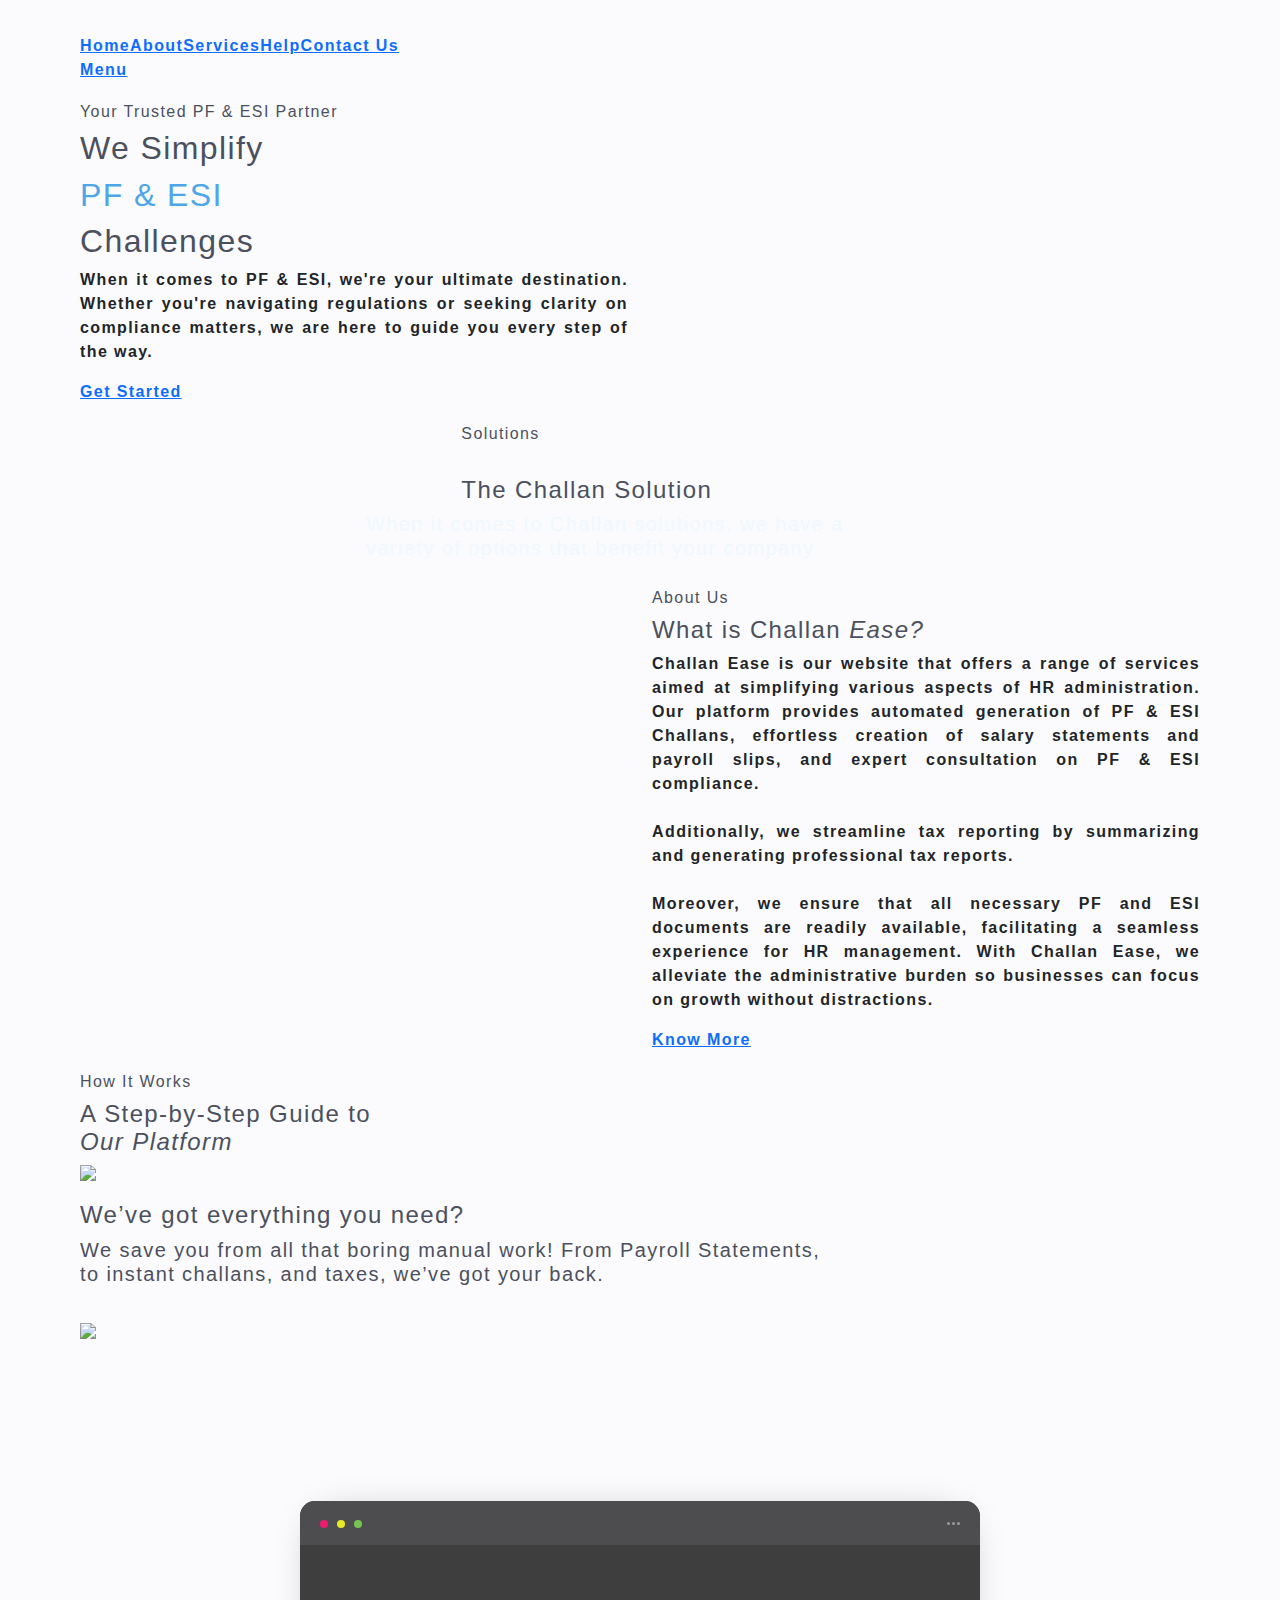
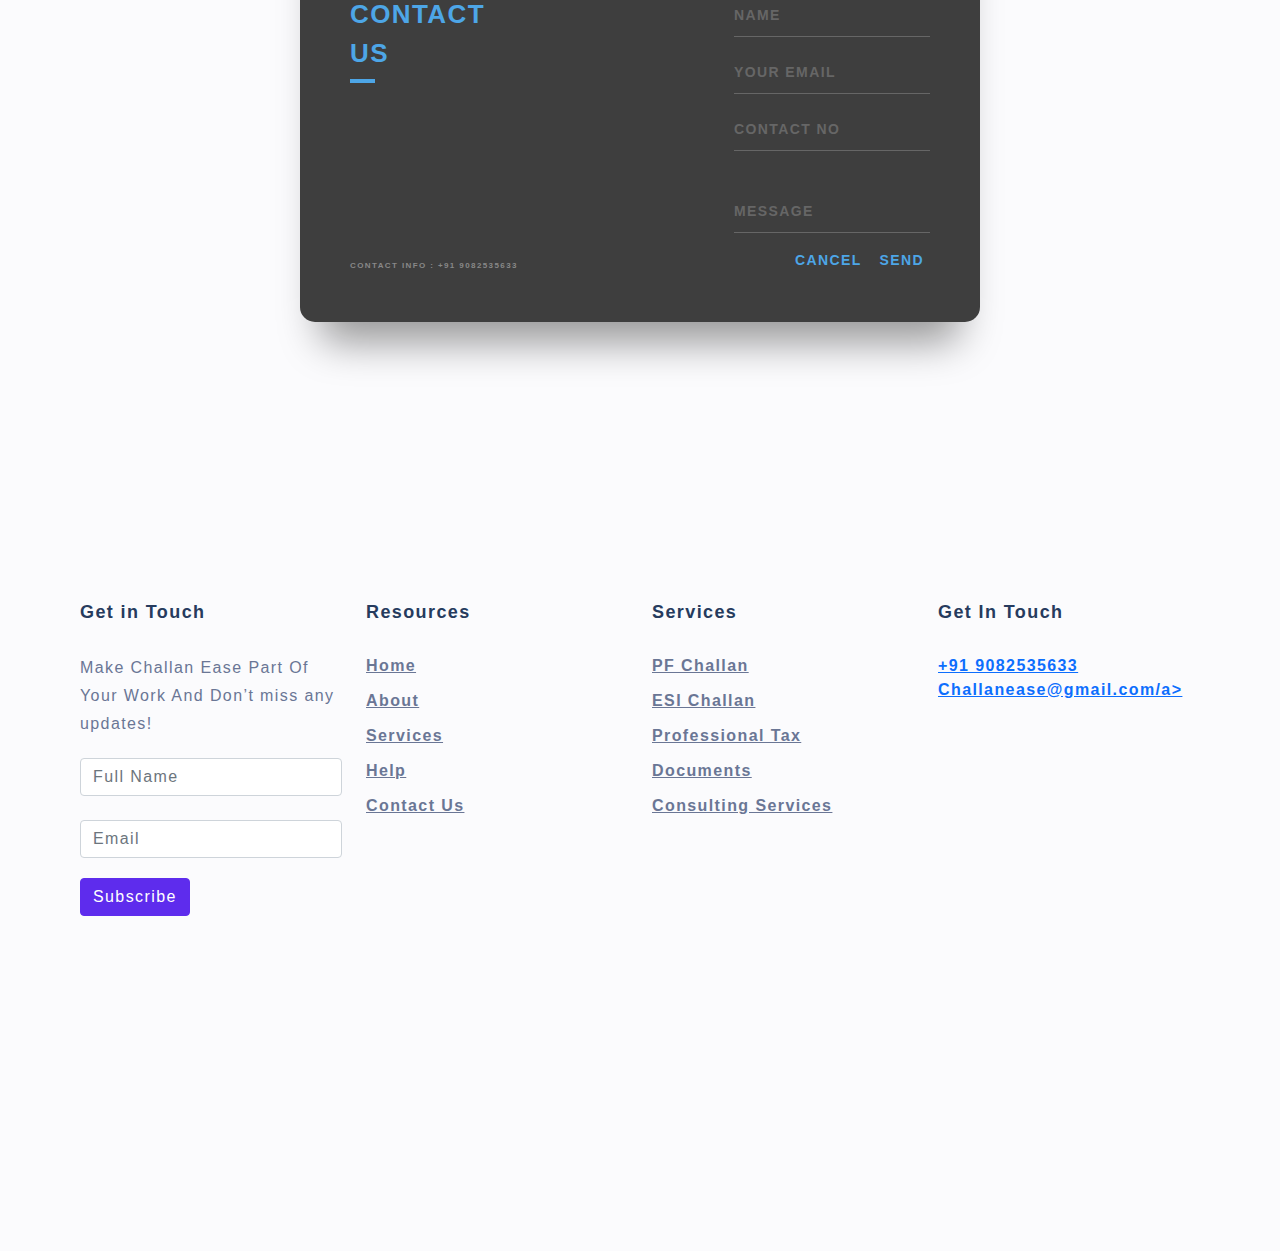
==== 2_homepage.html @ ca0a03c5 "Add files via upload" ====
<!DOCTYPE html>
<html lang="en">

<head>

  <meta charset="UTF-8">
  <meta name="viewport" content="width=device-width, initial-scale=1, shrink-to-fit=no">
  <meta name="description" content="">
  <meta name="author" content="">
  <link rel="preconnect" href="https://fonts.googleapis.com">
  <link rel="preconnect" href="https://fonts.gstatic.com" crossorigin>
  <link href="https://fonts.googleapis.com/css2?family=Poppins:wght@100;200;300;400;500;600;700;800;900&display=swap"
    rel="stylesheet">

  <script src="https://cdn.botpress.cloud/webchat/v1/inject.js"></script>
  <script src="https://mediafiles.botpress.cloud/4dc69181-7079-4253-ad9c-9f9b4f15ed6e/webchat/config.js" defer></script>

  <title>Challan Ease</title>

  <!-- Bootstrap core CSS -->
  <link href="vendor/bootstrap/css/bootstrap.min.css" rel="stylesheet">

  <!-- Additional CSS Files -->
  <link rel="stylesheet" href="assets/css/fontawesome.css">
  <link rel="stylesheet" href="assets/css/templatemo-digimedia-v3.css">
  <link rel="stylesheet" href="assets/css/animated.css">
  <link rel="stylesheet" href="assets/css/owl.css">
  <!--


-->
</head>

<body>

  <!-- ***** Preloader Start ***** -->
  <div id="js-preloader" class="js-preloader">
    <div class="preloader-inner">
      <span class="dot"></span>
      <div class="dots">
        <span></span>
        <span></span>
        <span></span>
      </div>
    </div>
  </div>
  <!-- ***** Preloader End ***** -->

  <!-- ***** Header Area Start ***** -->
  <header class="header-area header-sticky wow slideInDown" data-wow-duration="0.75s" data-wow-delay="0s">
    <div class="container">
      <div class="row">
        <div class="col-12">
          <nav class="main-nav">
            <!-- ***** Logo Start ***** -->
            <a href="2_homepage.html" class="logo">
              <img height="70px" src="assets/images/1Logo.png" alt="">
            </a>
            <!-- ***** Logo End ***** -->
            <!-- ***** Menu Start ***** -->
            <ul class="nav">
              <li class="scroll-to-section"><a href="#top" class="active">Home</a></li>
              <li class="scroll-to-section"><a href="3_AboutUspage.html">About</a></li>
              <li class="scroll-to-section"><a href="4_Servicepage.html">Services</a></li>
              <li class="scroll-to-section"><a href="5_Help.html">Help</a></li>
              <!-- <li class="scroll-to-section"><a href="#blog">Blog</a></li> -->
              <!-- <li class="scroll-to-section"><a href="#contact">Contact</a></li> -->
              <li class="scroll-to-section">
                <div class="border-first-button"><a href="#contact">Contact Us</a></div>
              </li>
            </ul>
            <a class='menu-trigger'>
              <span>Menu</span>
            </a>
            <!-- ***** Menu End ***** -->
          </nav>
        </div>
      </div>
    </div>
  </header>
  <!-- ***** Header Area End ***** -->



  <div class="main-banner wow fadeIn" id="top" data-wow-duration="1s" data-wow-delay="0.5s">
    <div class="container">
      <div class="row">
        <div class="col-lg-12">
          <div class="row">
            <div class="col-lg-6 align-self-center">
              <div class="left-content show-up header-text wow fadeInLeft" data-wow-duration="1s" data-wow-delay="1s">
                <div class="row">
                  <div class="col-lg-12">
                    <h6>Your Trusted PF & ESI Partner</h6>
                    <h2>We Simplify </h2>
                    <h2 style="color: #4da6e7;"> PF
                      &
                      ESI</h2>
                    <h2>Challenges</h2>
                    <p style="text-align: justify;">When it comes to PF & ESI, we're your ultimate destination. Whether
                      you're navigating regulations
                      or seeking clarity on compliance matters, we are here to guide you every step of the way.</p>
                  </div>
                  <div class="col-lg-12">
                    <div class="border-first-button scroll-to-section">
                      <a href="4_Servicepage.html">Get Started</a>
                    </div>
                  </div>
                </div>
              </div>
            </div>
            <div class="col-lg-6">
              <div class="right-image wow fadeInRight" data-wow-duration="1s" data-wow-delay="0.5s">
                <img src="assets/images/img1.png" alt="">
              </div>
            </div>
          </div>
        </div>
      </div>
    </div>
  </div>

  <div id="free-quote" class="free-quote">
    <div class="container">
      <div class="row">
        <div class="col-lg-4 offset-lg-4">
          <div class="section-heading  wow fadeIn" data-wow-duration="1s" data-wow-delay="0.3s">
            <h6>Solutions</h6><br>
            <h4>The Challan Solution</h4>
            <div class="line-dec"></div>
          </div>
        </div>
        <div class="col-lg-6 offset-lg-3">
          <div class="section-heading  wow fadeIn" data-wow-duration="1s" data-wow-delay="0.3s">
            <h5 style="color: aliceblue;">When it comes to Challan solutions, we have a variety of options that benefit
              your company.</h5>
          </div>
        </div>
      </div>
    </div>
  </div>

  <div id="about" class="about section">
    <div class="container">
      <div class="row">
        <div class="col-lg-12">
          <div class="row">
            <div class="col-lg-6">
              <div class="about-left-image  wow fadeInLeft" data-wow-duration="1s" data-wow-delay="0.5s">
                <img src="assets/images/img2.png" alt="">
              </div>
            </div>
            <div class="col-lg-6 align-self-center  wow fadeInRight" data-wow-duration="1s" data-wow-delay="0.5s">
              <div class="about-right-content">
                <div class="section-heading">
                  <h6>About Us</h6>
                  <h4>What is Challan <em>Ease?</em></h4>
                  <div class="line-dec"></div>
                </div>

                <p style="text-align: justify;">Challan Ease is our website that offers a range of services aimed at
                  simplifying various aspects of
                  HR
                  administration. Our platform provides automated generation of PF & ESI Challans, effortless creation
                  of salary statements and payroll slips, and expert consultation on PF & ESI compliance.
                  <br> <br> Additionally,
                  we streamline tax reporting by summarizing and generating professional tax reports. <br><br>Moreover,
                  we
                  ensure that all necessary PF and ESI documents are readily available, facilitating a seamless
                  experience for HR management. With Challan Ease, we alleviate the administrative burden so businesses
                  can focus on growth without distractions.
                </p>
                <div class="border-first-button scroll-to-section">
                  <a href="3_AboutUspage.html">Know More</a>
                </div>
              </div>
            </div>
          </div>
        </div>
      </div>
    </div>
  </div>
  </div>

  <div id="contact" class="contact-us section">
    <div class="container">
      <div class="row">
        <!-- <div class="col-lg-6 offset-lg-3"> -->
        <div class="section-heading wow fadeIn" data-wow-duration="1s" data-wow-delay="0.5s">
          <h6>How It Works</h6>
          <h4>A Step-by-Step Guide to <br> <em>Our Platform</em></h4>
          <div class="line-dec"></div>
        </div>
        <img src="assets/images/img6.png">
      </div>
    </div>
  </div>

  <div id="free-quote" class="free-quote">
    <div class="container">
      <div class="row">
        <!-- <div class="col-lg-4 offset-lg-4"> -->
        <div class="section-heading  wow fadeIn" data-wow-duration="1s" data-wow-delay="0.3s">
          <h4>We’ve got everything you need?</h4>
          <h5>We save you from all that boring manual work! From Payroll Statements, <br> to instant challans, and
            taxes,
            we’ve got your back.</h5>
          <br>
          <div class="line-dec"></div>
        </div>

      </div>
      <img src="assets/images/img3.png">
    </div>
  </div>

  <style type="text/css">
    *,
    *:before,
    *:after {
      box-sizing: border-box;
      -webkit-font-smoothing: antialiased;
      -moz-osx-font-smoothing: grayscale;
    }

    body,
    button,
    input {
      font-family: 'Montserrat', sans-serif;
      font-weight: 700;
      letter-spacing: 1.4px;
    }

    .background {
      display: flex;
      min-height: 80vh;
    }

    .container {
      flex: 0 1 700px;
      margin: auto;
      padding: 10px;
    }

    .screen {
      position: relative;
      background: #3e3e3e;
      border-radius: 15px;
    }

    .screen:after {
      content: '';
      display: block;
      position: absolute;
      top: 0;
      left: 20px;
      right: 20px;
      bottom: 0;
      border-radius: 15px;
      box-shadow: 0 20px 40px rgba(0, 0, 0, .4);
      z-index: -1;
    }

    .screen-header {
      display: flex;
      align-items: center;
      padding: 10px 20px;
      background: #4d4d4f;
      border-top-left-radius: 15px;
      border-top-right-radius: 15px;
    }

    .screen-header-left {
      margin-right: auto;
    }

    .screen-header-button {
      display: inline-block;
      width: 8px;
      height: 8px;
      margin-right: 3px;
      border-radius: 8px;
      background: white;
    }

    .screen-header-button.close {
      background: #ed1c6f;
    }

    .screen-header-button.maximize {
      background: #e8e925;
    }

    .screen-header-button.minimize {
      background: #74c54f;
    }

    .screen-header-right {
      display: flex;
    }

    .screen-header-ellipsis {
      width: 3px;
      height: 3px;
      margin-left: 2px;
      border-radius: 8px;
      background: #999;
    }

    .screen-body {
      display: flex;
    }

    .screen-body-item {
      flex: 1;
      padding: 50px;
    }

    .screen-body-item.left {
      display: flex;
      flex-direction: column;
    }

    .app-title {
      display: flex;
      flex-direction: column;
      position: relative;
      color: #4da6e7;
      font-size: 26px;
    }

    .app-title:after {
      content: '';
      display: block;
      position: absolute;
      left: 0;
      bottom: -10px;
      width: 25px;
      height: 4px;
      background: #4da6e7;
    }

    .app-contact {
      margin-top: auto;
      font-size: 8px;
      color: #888;
    }

    .app-form-group {
      margin-bottom: 15px;
    }

    .app-form-group.message {
      margin-top: 40px;
    }

    .app-form-group.buttons {
      margin-bottom: 0;
      text-align: right;
    }

    .app-form-control {
      width: 100%;
      padding: 10px 0;
      background: none;
      border: none;
      border-bottom: 1px solid #666;
      color: #ddd;
      font-size: 14px;
      text-transform: uppercase;
      outline: none;
      transition: border-color .2s;
    }

    .app-form-control::placeholder {
      color: #666;
    }

    .app-form-control:focus {
      border-bottom-color: #ddd;
    }

    .app-form-button {
      background: none;
      border: none;
      color: #4da6e7;
      font-size: 14px;
      cursor: pointer;
      outline: none;
    }

    .app-form-button:hover {
      color: #4da6e7;
    }

    .credits {
      display: flex;
      justify-content: center;
      align-items: center;
      margin-top: 20px;
      color: #4da6e7;
      font-family: 'Roboto Condensed', sans-serif;
      font-size: 16px;
      font-weight: normal;
    }

    .credits-link {
      display: flex;
      align-items: center;
      color: #fff;
      font-weight: bold;
      text-decoration: none;
    }

    .dribbble {
      width: 20px;
      height: 20px;
      margin: 0 5px;
    }

    @media screen and (max-width: 520px) {
      .screen-body {
        flex-direction: column;
      }

      .screen-body-item.left {
        margin-bottom: 30px;
      }

      .app-title {
        flex-direction: row;
      }

      .app-title span {
        margin-right: 12px;
      }

      .app-title:after {
        display: none;
      }
    }

    @media screen and (max-width: 600px) {
      .screen-body {
        padding: 40px;
      }

      .screen-body-item {
        padding: 0;
      }
    }
  </style>

  <div class="background">
    <div class="container">
      <div class="screen">
        <div class="col-lg-3">
        </div>
        <div class="screen-header">
          <div class="screen-header-left">
            <div class="screen-header-button close"></div>
            <div class="screen-header-button maximize"></div>
            <div class="screen-header-button minimize"></div>
          </div>
          <div class="screen-header-right">
            <div class="screen-header-ellipsis"></div>
            <div class="screen-header-ellipsis"></div>
            <div class="screen-header-ellipsis"></div>
          </div>
        </div>
        <div class="screen-body">
          <div class="screen-body-item left">
            <div class="app-title">
              <span>CONTACT</span>
              <span>US</span>
            </div>
            <div class="app-contact">CONTACT INFO : +91 9082535633</div>
          </div>
          <form action="https://formspree.io/f/xjvnaypg" method="POST">
            <div class="screen-body-item">
              <div class="app-form">
                <div class="app-form-group">
                  <input class="app-form-control" type="text" name="name" placeholder="Name" autocomplete="on" required>
                </div>
                <div class="app-form-group">
                  <input class="app-form-control" type="text" name="email" pattern="[^ @]*@[^ @]*"
                    placeholder="Your Email" required="">
                </div>
                <div class="app-form-group">
                  <input class="app-form-control" type="number" placeholder="CONTACT NO">
                </div>
                <div class="app-form-group message">
                  <input class="app-form-control" type="text" placeholder="MESSAGE">
                </div>
                <div class="app-form-group buttons">
                  <button class="app-form-button" type="reset">CANCEL</button>
                  <button class="app-form-button" type="submit">SEND</button>
                </div>
              </div>
            </div>
          </form>
        </div>
      </div>
    </div>
  </div>



  <style>
    body {
      background: #fbfbfd;
    }

    .new_footer_area {
      background: #fbfbfd;
    }


    .new_footer_top {
      padding: 120px 0px 270px;
      position: relative;
      overflow-x: hidden;
    }

    .new_footer_area .footer_bottom {
      padding-top: 5px;
      padding-bottom: 50px;
    }

    .footer_bottom {
      font-size: 14px;
      font-weight: 300;
      line-height: 20px;
      color: #7f88a6;
      padding: 27px 0px;
    }

    .new_footer_top .company_widget p {
      font-size: 16px;
      font-weight: 300;
      line-height: 28px;
      color: #6a7695;
      margin-bottom: 20px;
    }

    .new_footer_top .company_widget .f_subscribe_two .btn_get {
      border-width: 1px;
      margin-top: 20px;
    }

    .btn_get_two:hover {
      background: transparent;
      color: #5e2ced;
    }

    .btn_get:hover {
      color: #fff;
      background: #6754e2;
      border-color: #6754e2;
      -webkit-box-shadow: none;
      box-shadow: none;
    }

    a:hover,
    a:focus,
    .btn:hover,
    .btn:focus,
    button:hover,
    button:focus {
      text-decoration: none;
      outline: none;
    }



    .new_footer_top .f_widget.about-widget .f_list li a:hover {
      color: #5e2ced;
    }

    .new_footer_top .f_widget.about-widget .f_list li {
      margin-bottom: 11px;
    }

    .f_widget.about-widget .f_list li:last-child {
      margin-bottom: 0px;
    }

    .f_widget.about-widget .f_list li {
      margin-bottom: 15px;
    }

    .f_widget.about-widget .f_list {
      margin-bottom: 0px;
    }

    .new_footer_top .f_social_icon a {
      width: 44px;
      height: 44px;
      line-height: 43px;
      background: transparent;
      border: 1px solid #e2e2eb;
      font-size: 24px;
    }

    .f_social_icon a {
      width: 46px;
      height: 46px;
      border-radius: 50%;
      font-size: 14px;
      line-height: 45px;
      color: #858da8;
      display: inline-block;
      background: #ebeef5;
      text-align: center;
      -webkit-transition: all 0.2s linear;
      -o-transition: all 0.2s linear;
      transition: all 0.2s linear;
    }

    .ti-facebook:before {
      content: "\e741";
    }

    .ti-twitter-alt:before {
      content: "\e74b";
    }

    .ti-vimeo-alt:before {
      content: "\e74a";
    }

    .ti-pinterest:before {
      content: "\e731";
    }

    .btn_get_two {
      -webkit-box-shadow: none;
      box-shadow: none;
      background: #5e2ced;
      border-color: #5e2ced;
      color: #fff;
    }

    .btn_get_two:hover {
      background: transparent;
      color: #5e2ced;
    }

    .new_footer_top .f_social_icon a:hover {
      background: #5e2ced;
      border-color: #5e2ced;
      color: white;
    }

    .new_footer_top .f_social_icon a+a {
      margin-left: 4px;
    }

    .new_footer_top .f-title {
      margin-bottom: 30px;
      color: #263b5e;
    }

    .f_600 {
      font-weight: 600;
    }

    .f_size_18 {
      font-size: 18px;
    }

    h1,
    h2,
    h3,
    h4,
    h5,
    h6 {
      color: #4b505e;
    }

    .new_footer_top .f_widget.about-widget .f_list li a {
      color: #6a7695;
    }


    .new_footer_top .footer_bg {
      position: absolute;
      bottom: 0;
      background: url("https://blogger.googleusercontent.com/img/b/R29vZ2xl/AVvXsEigB8iI5tb8WSVBuVUGc9UjjB8O0708X7Fdic_4O1LT4CmLHoiwhanLXiRhe82yw0R7LgACQ2IhZaTY0hhmGi0gYp_Ynb49CVzfmXtYHUVKgXXpWvJ_oYT8cB4vzsnJLe3iCwuzj-w6PeYq_JaHmy_CoGoa6nw0FBo-2xLdOPvsLTh_fmYH2xhkaZ-OGQ/s16000/footer_bg.png") no-repeat scroll center 0;
      width: 100%;
      height: 266px;
    }

    .new_footer_top .footer_bg .footer_bg_one {
      background: url("https://blogger.googleusercontent.com/img/b/R29vZ2xl/AVvXsEia0PYPxwT5ifToyP3SNZeQWfJEWrUENYA5IXM6sN5vLwAKvaJS1pQVu8mOFFUa_ET4JuHNTFAxKURFerJYHDUWXLXl1vDofYXuij45JZelYOjEFoCOn7E6Vxu0fwV7ACPzArcno1rYuVxGB7JY6G7__e4_KZW4lTYIaHSLVaVLzklZBLZnQw047oq5-Q/s16000/volks.gif") no-repeat center center;
      width: 330px;
      height: 105px;
      background-size: 100%;
      position: absolute;
      bottom: 0;
      left: 30%;
      -webkit-animation: myfirst 22s linear infinite;
      animation: myfirst 22s linear infinite;
    }

    .new_footer_top .footer_bg .footer_bg_two {
      background: url("https://blogger.googleusercontent.com/img/b/R29vZ2xl/AVvXsEhyLGwEUVwPK6Vi8xXMymsc-ZXVwLWyXhogZxbcXQYSY55REw_0D4VTQnsVzCrL7nsyjd0P7RVOI5NKJbQ75koZIalD8mqbMquP20fL3DxsWngKkOLOzoOf9sMuxlbyfkIBTsDw5WFUj-YJiI50yzgVjF8cZPHhEjkOP_PRTQXDHEq8AyWpBiJdN9SfQA/s16000/cyclist.gif") no-repeat center center;
      width: 88px;
      height: 100px;
      background-size: 100%;
      bottom: 0;
      left: 38%;
      position: absolute;
      -webkit-animation: myfirst 30s linear infinite;
      animation: myfirst 30s linear infinite;
    }



    @-moz-keyframes myfirst {
      0% {
        left: -25%;
      }

      100% {
        left: 100%;
      }
    }

    @-webkit-keyframes myfirst {
      0% {
        left: -25%;
      }

      100% {
        left: 100%;
      }
    }

    @keyframes myfirst {
      0% {
        left: -25%;
      }

      100% {
        left: 100%;
      }
    }
  </style>
  <footer class="new_footer_area bg_color">
    <div class="new_footer_top">
      <div class="container">
        <div class="row">
          <div class="col-lg-3 col-md-6">
            <div class="f_widget company_widget wow fadeInLeft" data-wow-delay="0.2s"
              style="visibility: visible; animation-delay: 0.2s; animation-name: fadeInLeft;">
              <h3 class="f-title f_600 t_color f_size_18">Get in Touch</h3>
              <p style="text-align: left;">Make Challan Ease Part Of Your Work And Don’t miss any updates!</p>
              <form action="https://formspree.io/f/xjvnaypg" class="f_subscribe_two mailchimp" method="post"
                novalidate="true" _lpchecked="1">
                <input type="text" name="name" class="form-control" placeholder="Full Name" required>
                <br>
                <input type="text" name="EMAIL" class="form-control memail" placeholder="Email" required>
                <button class="btn btn_get btn_get_two" type="submit">Subscribe</button>
                <p class="mchimp-errmessage" style="display: none;"></p>
                <p class="mchimp-sucmessage" style="display: none;"></p>
              </form>
            </div>
          </div>
          <div class="col-lg-3 col-md-6">
            <div class="f_widget about-widget pl_70 wow fadeInLeft" data-wow-delay="0.4s"
              style="visibility: visible; animation-delay: 0.4s; animation-name: fadeInLeft;">
              <h3 class="f-title f_600 t_color f_size_18">Resources</h3>
              <ul class="list-unstyled f_list">
                <li><a href="#">Home</a></li>
                <li><a href="#">About</a></li>
                <li><a href="#">Services</a></li>
                <li><a href="#">Help</a></li>
                <li><a href="#">Contact Us</a></li>
              </ul>
            </div>
          </div>
          <div class="col-lg-3 col-md-6">
            <div class="f_widget about-widget pl_70 wow fadeInLeft" data-wow-delay="0.6s"
              style="visibility: visible; animation-delay: 0.6s; animation-name: fadeInLeft;">
              <h3 class="f-title f_600 t_color f_size_18">Services</h3>
              <ul class="list-unstyled f_list">
                <li><a href="#">PF Challan</a></li>
                <li><a href="#">ESI Challan</a></li>
                <li><a href="#">Professional Tax</a></li>
                <li><a href="#">Documents</a></li>
                <li><a href="#">Consulting Services</a></li>
              </ul>
            </div>
          </div>
          <div class="col-lg-3 col-md-6">
            <div class="f_widget social-widget pl_70 wow fadeInLeft" data-wow-delay="0.8s"
              style="visibility: visible; animation-delay: 0.8s; animation-name: fadeInLeft;">
              <h3 class="f-title f_600 t_color f_size_18">Get In Touch </h3>
              <ul class="list-unstyled f_list">
                <li><a href="#">+91 9082535633</a></li>
                <li><a href="#">Challanease@gmail.com/a></li>
              </ul>
            </div>
          </div>
        </div>
      </div>
      <div class="footer_bg">
        <div class="footer_bg_one"></div>
        <div class="footer_bg_two"></div>
      </div>
    </div>
    <div class="footer_bottom">

    </div>
  </footer>

  <!-- Scripts -->
  <script src="vendor/jquery/jquery.min.js"></script>
  <script src="vendor/bootstrap/js/bootstrap.bundle.min.js"></script>
  <script src="assets/js/owl-carousel.js"></script>
  <script src="assets/js/animation.js"></script>
  <script src="assets/js/imagesloaded.js"></script>
  <script src="assets/js/custom.js"></script>

  <!-- Code injected by live-server -->
  <script>
    // <![CDATA[  <-- For SVG support
    if ('WebSocket' in window) {
      (function () {
        function refreshCSS() {
          var sheets = [].slice.call(document.getElementsByTagName("link"));
          var head = document.getElementsByTagName("head")[0];
          for (var i = 0; i < sheets.length; ++i) {
            var elem = sheets[i];
            var parent = elem.parentElement || head;
            parent.removeChild(elem);
            var rel = elem.rel;
            if (elem.href && typeof rel != "string" || rel.length == 0 || rel.toLowerCase() == "stylesheet") {
              var url = elem.href.replace(/(&|\?)_cacheOverride=\d+/, '');
              elem.href = url + (url.indexOf('?') >= 0 ? '&' : '?') + '_cacheOverride=' + (new Date().valueOf());
            }
            parent.appendChild(elem);
          }
        }
        var protocol = window.location.protocol === 'http:' ? 'ws://' : 'wss://';
        var address = protocol + window.location.host + window.location.pathname + '/ws';
        var socket = new WebSocket(address);
        socket.onmessage = function (msg) {
          if (msg.data == 'reload') window.location.reload();
          else if (msg.data == 'refreshcss') refreshCSS();
        };
        if (sessionStorage && !sessionStorage.getItem('IsThisFirstTime_Log_From_LiveServer')) {
          console.log('Live reload enabled.');
          sessionStorage.setItem('IsThisFirstTime_Log_From_LiveServer', true);
        }
      })();
    }
    else {
      console.error('Upgrade your browser. This Browser is NOT supported WebSocket for Live-Reloading.');
    }
    // ]]>
  </script>
</body>

</html>
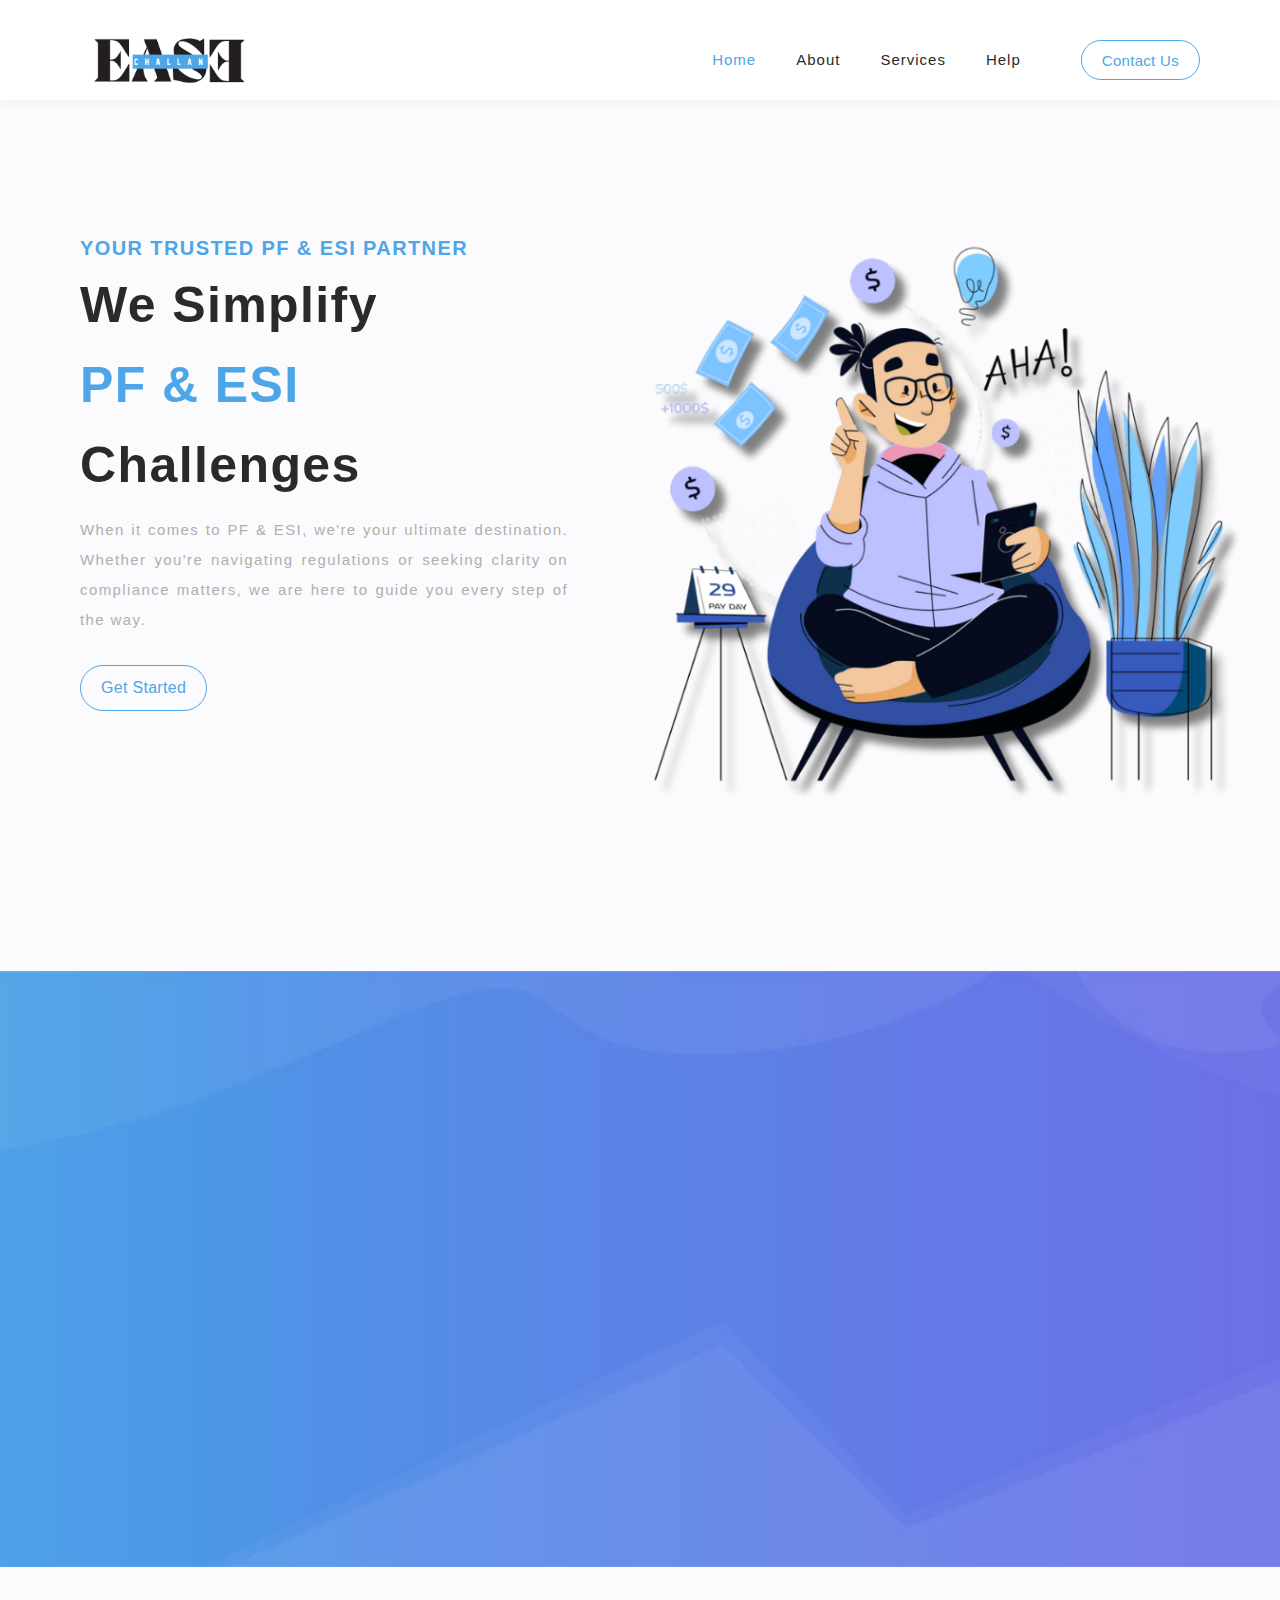
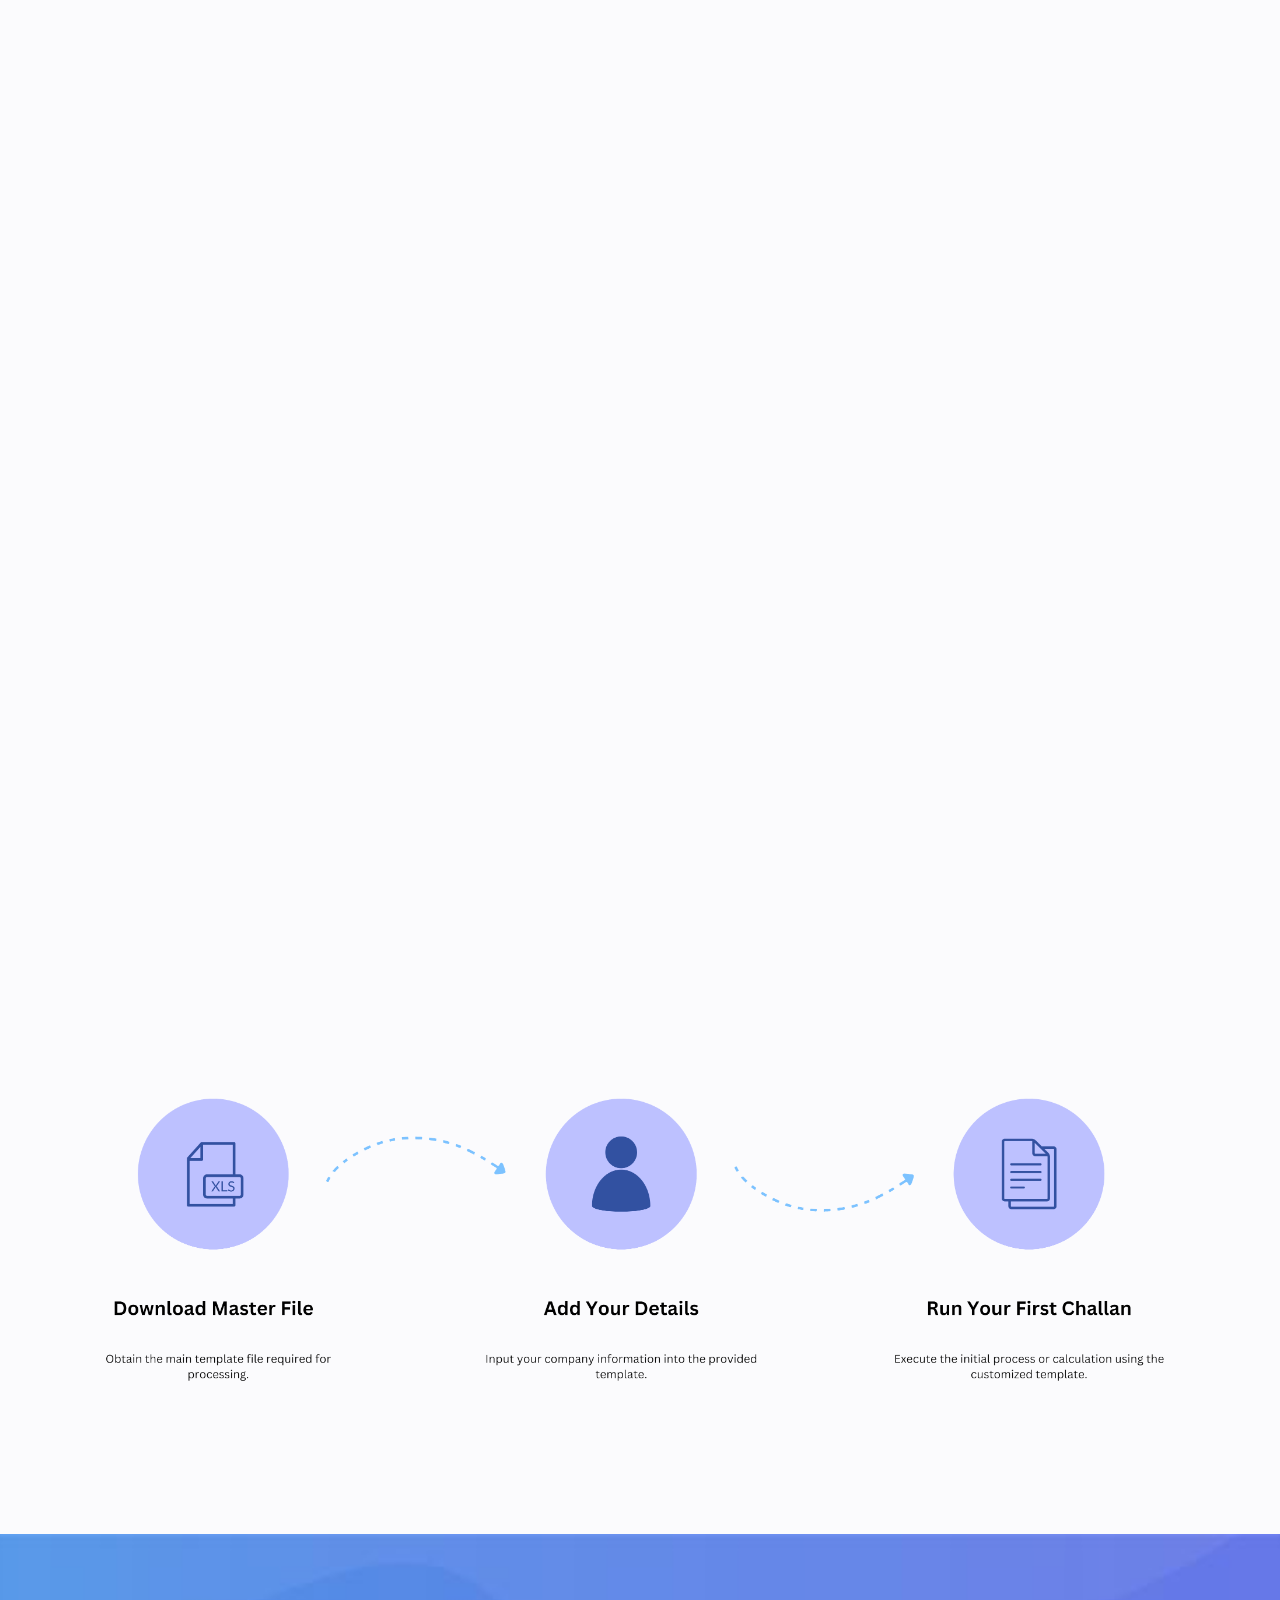
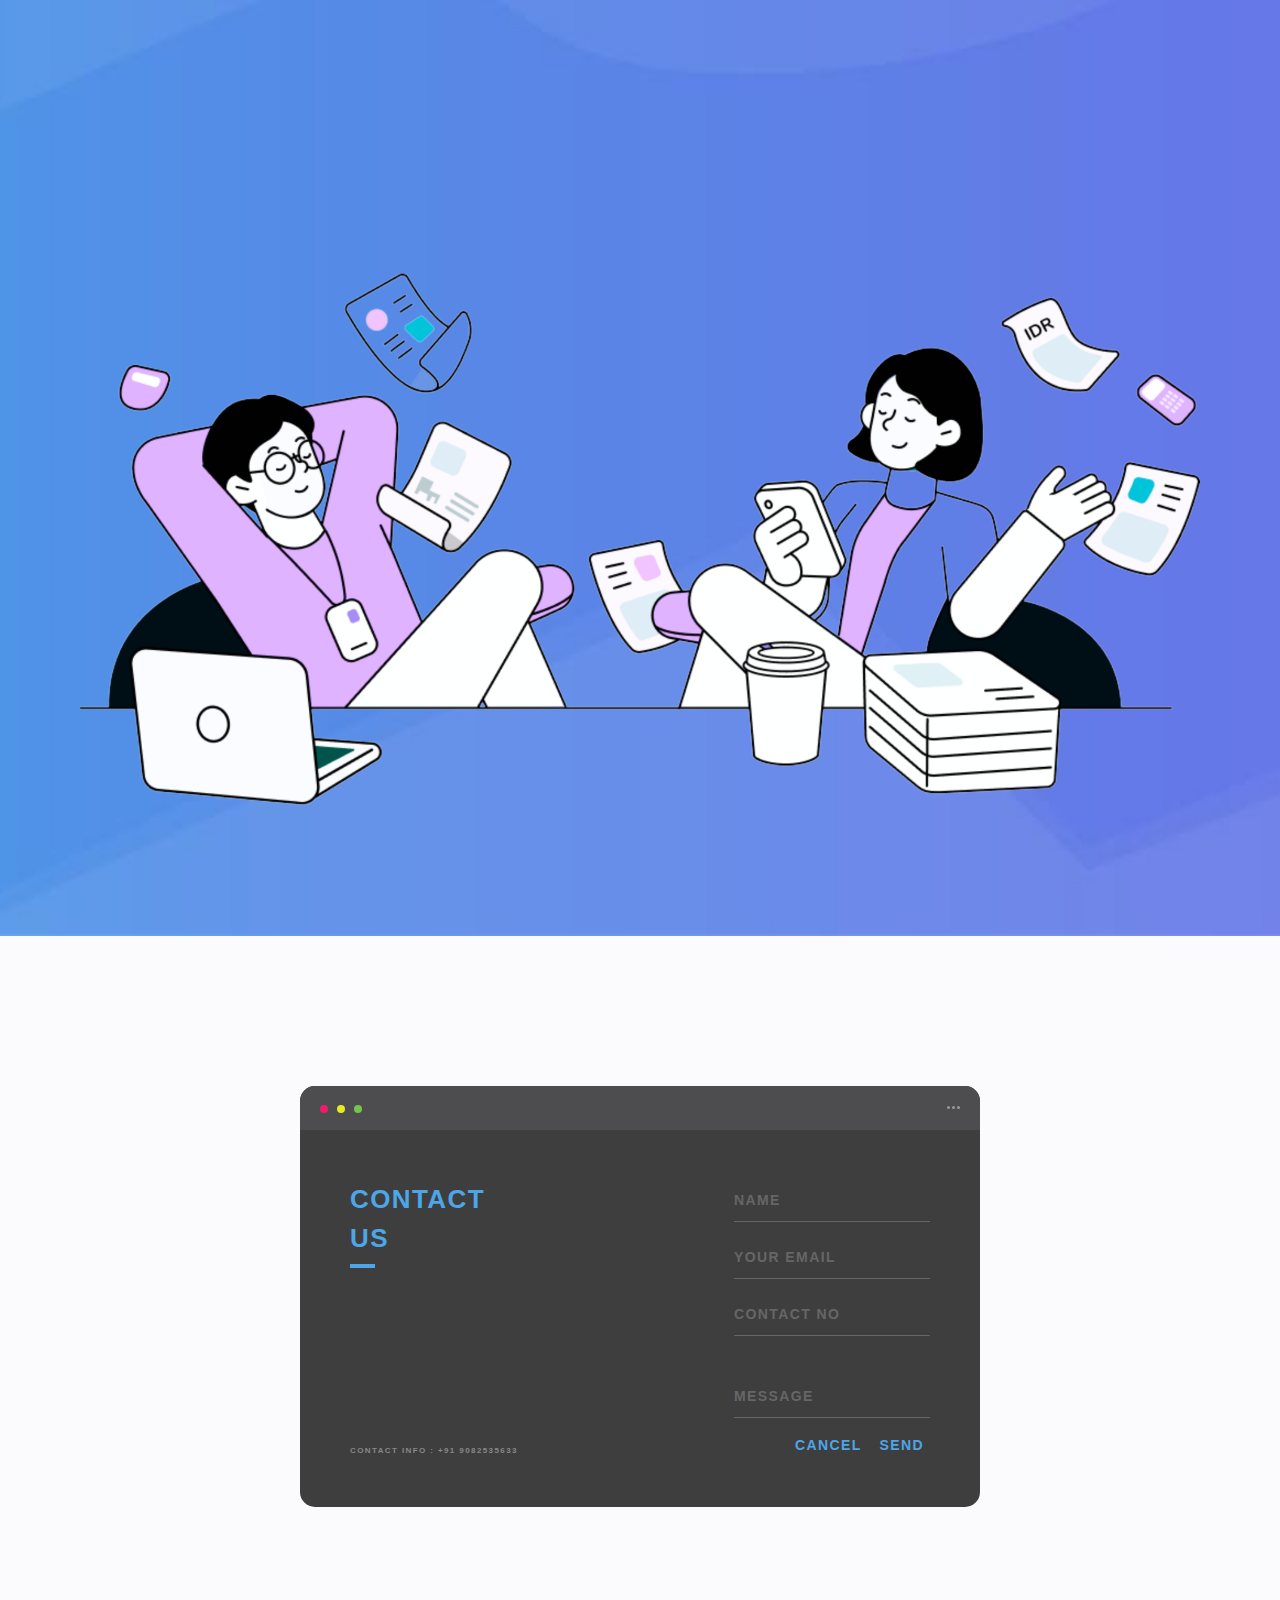
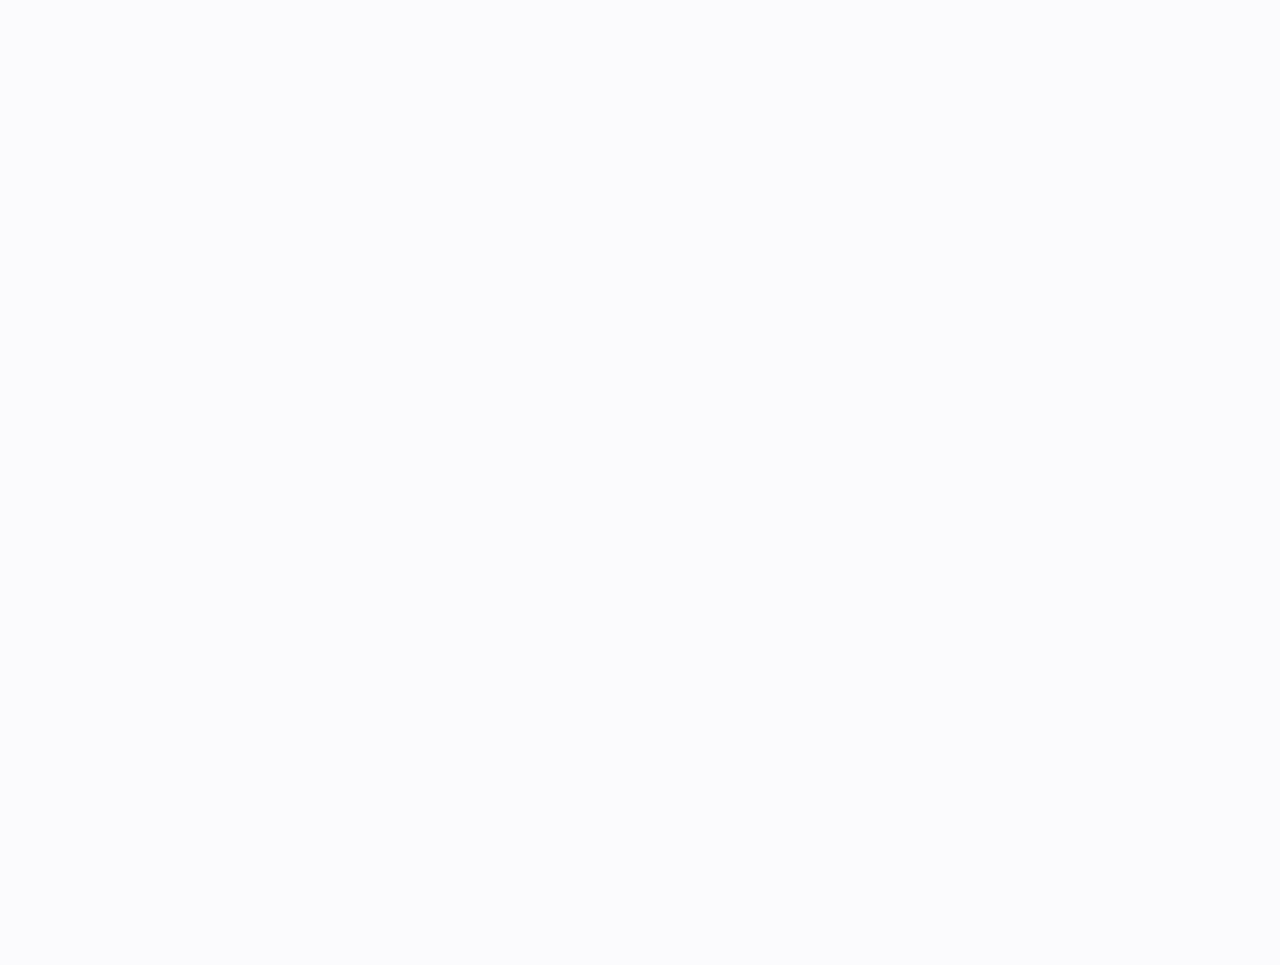
==== commit ba15b48b: "Update 2_homepage.html" ====
--- a/2_homepage.html
+++ b/2_homepage.html
@@ -21,10 +21,10 @@
   <link href="vendor/bootstrap/css/bootstrap.min.css" rel="stylesheet">
 
   <!-- Additional CSS Files -->
-  <link rel="stylesheet" href="assets/css/fontawesome.css">
-  <link rel="stylesheet" href="assets/css/templatemo-digimedia-v3.css">
-  <link rel="stylesheet" href="assets/css/animated.css">
-  <link rel="stylesheet" href="assets/css/owl.css">
+  <link rel="stylesheet" href="css/fontawesome.css">
+  <link rel="stylesheet" href="css/templatemo-digimedia-v3.css">
+  <link rel="stylesheet" href="css/animated.css">
+  <link rel="stylesheet" href="css/owl.css">
   <!--
 
 
@@ -54,7 +54,7 @@
           <nav class="main-nav">
             <!-- ***** Logo Start ***** -->
             <a href="2_homepage.html" class="logo">
-              <img height="70px" src="assets/images/1Logo.png" alt="">
+              <img height="70px" src="images/1Logo.png" alt="">
             </a>
             <!-- ***** Logo End ***** -->
             <!-- ***** Menu Start ***** -->
@@ -111,7 +111,7 @@
             </div>
             <div class="col-lg-6">
               <div class="right-image wow fadeInRight" data-wow-duration="1s" data-wow-delay="0.5s">
-                <img src="assets/images/img1.png" alt="">
+                <img src="images/img1.png" alt="">
               </div>
             </div>
           </div>
@@ -147,7 +147,7 @@
           <div class="row">
             <div class="col-lg-6">
               <div class="about-left-image  wow fadeInLeft" data-wow-duration="1s" data-wow-delay="0.5s">
-                <img src="assets/images/img2.png" alt="">
+                <img src="images/img2.png" alt="">
               </div>
             </div>
             <div class="col-lg-6 align-self-center  wow fadeInRight" data-wow-duration="1s" data-wow-delay="0.5s">
@@ -191,7 +191,7 @@
           <h4>A Step-by-Step Guide to <br> <em>Our Platform</em></h4>
           <div class="line-dec"></div>
         </div>
-        <img src="assets/images/img6.png">
+        <img src="images/img6.png">
       </div>
     </div>
   </div>
@@ -210,7 +210,7 @@
         </div>
 
       </div>
-      <img src="assets/images/img3.png">
+      <img src="images/img3.png">
     </div>
   </div>
 
@@ -818,10 +818,10 @@
   <!-- Scripts -->
   <script src="vendor/jquery/jquery.min.js"></script>
   <script src="vendor/bootstrap/js/bootstrap.bundle.min.js"></script>
-  <script src="assets/js/owl-carousel.js"></script>
-  <script src="assets/js/animation.js"></script>
-  <script src="assets/js/imagesloaded.js"></script>
-  <script src="assets/js/custom.js"></script>
+  <script src="js/owl-carousel.js"></script>
+  <script src="js/animation.js"></script>
+  <script src="js/imagesloaded.js"></script>
+  <script src="js/custom.js"></script>
 
   <!-- Code injected by live-server -->
   <script>
@@ -863,4 +863,4 @@
   </script>
 </body>
 
-</html>+</html>
--- a/css/templatemo-digimedia-v3.css
+++ b/css/templatemo-digimedia-v3.css
@@ -0,0 +1,2106 @@
+/*
+
+TemplateMo 568 DigiMedia
+
+https://templatemo.com/tm-568-digimedia
+
+*/
+
+/* ---------------------------------------------
+Table of contents
+------------------------------------------------
+01. font & reset css
+02. reset
+03. global styles
+04. header
+05. banner
+06. features
+07. testimonials
+08. contact
+09. footer
+10. preloader
+11. search
+12. portfolio
+
+--------------------------------------------- */
+/* 
+---------------------------------------------
+font & reset css
+--------------------------------------------- 
+*/
+/* 
+---------------------------------------------
+reset
+--------------------------------------------- 
+*/
+html, body, div, span, applet, object, iframe, h1, h2, h3, h4, h5, h6, p, blockquote, div
+pre, a, abbr, acronym, address, big, cite, code, del, dfn, em, font, img, ins, kbd, q,
+s, samp, small, strike, strong, sub, sup, tt, var, b, u, i, center, dl, dt, dd, ol, ul, li,
+figure, header, nav, section, article, aside, footer, figcaption {
+  margin: 0;
+  padding: 0;
+  border: 0;
+  outline: 0;
+  font-family: 'Trebuchet MS', 'Lucida Sans Unicode', 'Lucida Grande', 'Lucida Sans', Arial, sans-serif;
+}
+
+/* clear fix */
+.grid:after {
+  content: '';
+  display: block;
+  clear: both;
+}
+
+/* ---- .grid-item ---- */
+
+.grid-sizer,
+.grid-item {
+  width: 50%;
+}
+
+.grid-item {
+  float: left;
+}
+
+.grid-item img {
+  display: block;
+  max-width: 100%;
+}
+
+.clearfix:after {
+  content: ".";
+  display: block;
+  clear: both;
+  visibility: hidden;
+  line-height: 0;
+  height: 0;
+}
+
+.clearfix {
+  display: inline-block;
+}
+
+html[xmlns] .clearfix {
+  display: block;
+}
+
+* html .clearfix {
+  height: 1%;
+}
+
+ul, li {
+  padding: 0;
+  margin: 0;
+  list-style: none;
+}
+
+header, nav, section, article, aside, footer, hgroup {
+  display: block;
+}
+
+* {
+  box-sizing: border-box;
+}
+
+html, body {
+  font-family: 'Poppins', sans-serif;
+  font-weight: 400;
+  background-color: #fff;
+  -ms-text-size-adjust: 100%;
+  -webkit-font-smoothing: antialiased;
+  -moz-osx-font-smoothing: grayscale;
+}
+
+a {
+  text-decoration: none !important;
+}
+
+h1, h2, h3, h4, h5, h6 {
+  margin-top: 0px;
+  margin-bottom: 0px;
+}
+
+ul {
+  margin-bottom: 0px;
+}
+
+p {
+  font-size: 15px;
+  line-height: 30px;
+  font-weight: 300;
+  color: #afafaf;
+}
+
+img {
+  width: 100%;
+  overflow: hidden;
+}
+
+/* 
+---------------------------------------------
+global styles
+--------------------------------------------- 
+*/
+html,
+body {
+  background: #fff;
+  font-family: 'Poppins', sans-serif;
+}
+
+::selection {
+  background: #4da6e7;
+  color: #fff !important;
+}
+
+::-moz-selection {
+  background: #4da6e7;
+  color: #fff !important;
+}
+
+@media (max-width: 991px) {
+  html, body {
+    overflow-x: hidden;
+  }
+  .mobile-top-fix {
+    margin-top: 30px;
+    margin-bottom: 0px;
+  }
+  .mobile-bottom-fix {
+    margin-bottom: 30px;
+  }
+  .mobile-bottom-fix-big {
+    margin-bottom: 60px;
+  }
+}
+
+.page-section {
+  margin-top: 120px;
+}
+
+.section-heading {
+  position: relative;
+  z-index: 2;
+}
+
+.section-heading h6 {
+  align-items: flex-start;
+  font-size: 15px;
+  font-weight: 700;
+  color: #4da6e7;
+  text-transform: uppercase;
+  margin-bottom: 15px;
+}
+
+.section-heading h4 {
+  color: #2a2a2a;
+  font-size: 35px;
+  font-weight: 700;
+  text-transform: capitalize;
+  margin-bottom: 25px;
+}
+
+.section-heading h4 em {
+  font-style: normal;
+  color: #4da6e7;
+}
+
+.section-heading .line-dec {
+  width: 50px;
+  height: 2px;
+  background-color: #4da6e7;
+}
+
+.border-first-button a {
+  display: inline-block !important;
+  padding: 10px 20px !important;
+  color: #4da6e7 !important;
+  border: 1px solid #4da6e7 !important;
+  border-radius: 23px;
+  font-weight: 500 !important;
+  letter-spacing: 0.3px !important;
+  transition: all .5s;
+}
+
+.border-first-button a:hover {
+  background-color: #4da6e7;
+  color: #fff !important;
+}
+
+
+
+/* 
+---------------------------------------------
+header
+--------------------------------------------- 
+*/
+
+.pre-header {
+  background-color: #efefef;
+  height: 60px;
+  padding: 15px 0px;
+}
+
+.pre-header ul li {
+  display: inline-block;
+}
+
+.pre-header ul.info li {
+  margin-right: 45px;
+}
+
+.pre-header ul.info li a {
+  color: #afafaf;
+  font-size: 14px;
+  transition: all .3s;
+}
+
+.pre-header ul.info li a:hover {
+  color: #4da6e7;
+}
+
+.pre-header ul.info li a i {
+  font-size: 18px;
+  margin-right: 8px;
+}
+
+.pre-header ul.social-media {
+  text-align: right;
+}
+
+.pre-header ul.social-media li {
+  margin-left: 5px;
+}
+
+.pre-header ul.social-media li a {
+  background-color: #afafaf;
+  color: #fff;
+  display: inline-block;
+  width: 30px;
+  height: 30px;
+  line-height: 30px;
+  text-align: center;
+  border-radius: 50%;
+  font-size: 14px;
+  transition: all .3s;
+}
+
+.pre-header ul.social-media li a:hover {
+  background-color: #4da6e7;
+}
+
+.background-header {
+  background-color: #fff!important;
+  height: 80px!important;
+  position: fixed!important;
+  top: 0px;
+  left: 0px;
+  right: 0px;
+  box-shadow: 0px 5px 8px rgba(0,0,0,0.03);
+}
+
+.background-header .logo,
+.background-header .main-nav .nav li a {
+  color: #fff;
+}
+
+.background-header .main-nav .nav li:hover a {
+  color: #4da6e7;
+}
+
+.background-header .nav li a.active {
+  position: relative;
+  color: #fff;
+}
+
+.background-header .nav li a.active:after {
+  position: absolute;
+  width: 100%;
+  height: 1px;
+  background-color: #4da6e7;
+  content: '';
+  left: 50%;
+  bottom: -20px;
+  transform: translateX(-50%);
+}
+
+.background-header .nav li:last-child a.active:after {
+  background-color: transparent;
+}
+
+.header-area {
+  background-color: #fff;
+  box-shadow: 0px 5px 8px rgba(0,0,0,0.03);
+  position: absolute;
+  left: 0px;
+  right: 0px;
+  z-index: 100;
+  height: 100px;
+  -webkit-transition: all .5s ease 0s;
+  -moz-transition: all .5s ease 0s;
+  -o-transition: all .5s ease 0s;
+  transition: all .5s ease 0s;
+}
+
+.header-area .main-nav {
+  min-height: 80px;
+  background: transparent;
+}
+
+.header-area .main-nav .logo {
+  float: left;
+  -webkit-transition: all 0.3s ease 0s;
+  -moz-transition: all 0.3s ease 0s;
+  -o-transition: all 0.3s ease 0s;
+  transition: all 0.3s ease 0s;
+}
+
+.header-area .main-nav .logo {
+    line-height: 100px;
+    float: left;
+    -webkit-transition: all 0.3s ease 0s;
+    -moz-transition: all 0.3s ease 0s;
+    -o-transition: all 0.3s ease 0s;
+    transition: all 0.3s ease 0s;
+}
+
+.background-header .main-nav .logo {
+  line-height: 80px;
+}
+
+.background-header .main-nav .nav {
+  margin-top: 20px !important;
+}
+
+.header-area .main-nav .nav {
+  float: right;
+  margin-top: 30px;
+  margin-right: 0px;
+  background-color: transparent;
+  -webkit-transition: all 0.3s ease 0s;
+  -moz-transition: all 0.3s ease 0s;
+  -o-transition: all 0.3s ease 0s;
+  transition: all 0.3s ease 0s;
+  position: relative;
+  z-index: 999;
+}
+
+.header-area .main-nav .nav li {
+  padding-left: 20px;
+  padding-right: 20px;
+}
+
+.header-area .main-nav .nav li:last-child {
+  padding-right: 0px;
+  padding-left: 40px;
+}
+
+.header-area .main-nav .nav li:last-child a ,
+.background-header .main-nav .nav li:last-child a {
+  padding: 0px 20px !important;
+  font-weight: 400;
+}
+
+.header-area .main-nav .nav li:last-child a:hover ,
+.background-header .main-nav .nav li:last-child a:hover {
+  color: #fff !important;
+}
+
+.header-area .main-nav .nav li a {
+  display: block;
+  font-weight: 500;
+  font-size: 15px;
+  color: #2a2a2a;
+  text-transform: capitalize;
+  -webkit-transition: all 0.3s ease 0s;
+  -moz-transition: all 0.3s ease 0s;
+  -o-transition: all 0.3s ease 0s;
+  transition: all 0.3s ease 0s;
+  height: 40px;
+  line-height: 40px;
+  border: transparent;
+  letter-spacing: 1px;
+}
+
+.header-area .main-nav .nav li:hover a,
+.header-area .main-nav .nav li a.active {
+  color: #4da6e7!important;
+}
+
+.background-header .main-nav .nav li:hover a,
+.background-header .main-nav .nav li a.active {
+  color: #4da6e7!important;
+  opacity: 1;
+}
+
+.header-area .main-nav .nav li.submenu {
+  position: relative;
+  padding-right: 30px;
+}
+
+.header-area .main-nav .nav li.submenu:after {
+  font-family: FontAwesome;
+  content: "\f107";
+  font-size: 12px;
+  color: #2a2a2a;
+  position: absolute;
+  right: 18px;
+  top: 12px;
+}
+
+.background-header .main-nav .nav li.submenu:after {
+  color: #2a2a2a;
+}
+
+.header-area .main-nav .nav li.submenu ul {
+  position: absolute;
+  width: 200px;
+  box-shadow: 0 2px 28px 0 rgba(0, 0, 0, 0.06);
+  overflow: hidden;
+  top: 50px;
+  opacity: 0;
+  transform: translateY(+2em);
+  visibility: hidden;
+  z-index: -1;
+  transition: all 0.3s ease-in-out 0s, visibility 0s linear 0.3s, z-index 0s linear 0.01s;
+}
+
+.header-area .main-nav .nav li.submenu ul li {
+  margin-left: 0px;
+  padding-left: 0px;
+  padding-right: 0px;
+}
+
+.header-area .main-nav .nav li.submenu ul li a {
+  opacity: 1;
+  display: block;
+  background: #f7f7f7;
+  color: #2a2a2a!important;
+  padding-left: 20px;
+  height: 40px;
+  line-height: 40px;
+  -webkit-transition: all 0.3s ease 0s;
+  -moz-transition: all 0.3s ease 0s;
+  -o-transition: all 0.3s ease 0s;
+  transition: all 0.3s ease 0s;
+  position: relative;
+  font-size: 13px;
+  font-weight: 400;
+  border-bottom: 1px solid #eee;
+}
+
+.header-area .main-nav .nav li.submenu ul li a:hover {
+  background: #fff;
+  color: #4da6e7!important;
+  padding-left: 25px;
+}
+
+.header-area .main-nav .nav li.submenu ul li a:hover:before {
+  width: 3px;
+}
+
+.header-area .main-nav .nav li.submenu:hover ul {
+  visibility: visible;
+  opacity: 1;
+  z-index: 1;
+  transform: translateY(0%);
+  transition-delay: 0s, 0s, 0.3s;
+}
+
+.header-area .main-nav .menu-trigger {
+  cursor: pointer;
+  display: block;
+  position: absolute;
+  top: 33px;
+  width: 32px;
+  height: 40px;
+  text-indent: -9999em;
+  z-index: 99;
+  right: 40px;
+  display: none;
+}
+
+.background-header .main-nav .menu-trigger {
+  top: 23px;
+}
+
+.header-area .main-nav .menu-trigger span,
+.header-area .main-nav .menu-trigger span:before,
+.header-area .main-nav .menu-trigger span:after {
+  -moz-transition: all 0.4s;
+  -o-transition: all 0.4s;
+  -webkit-transition: all 0.4s;
+  transition: all 0.4s;
+  background-color: #2a2a2a;
+  display: block;
+  position: absolute;
+  width: 30px;
+  height: 2px;
+  left: 0;
+}
+
+.background-header .main-nav .menu-trigger span,
+.background-header .main-nav .menu-trigger span:before,
+.background-header .main-nav .menu-trigger span:after {
+  background-color: #2a2a2a;
+}
+
+.header-area .main-nav .menu-trigger span:before,
+.header-area .main-nav .menu-trigger span:after {
+  -moz-transition: all 0.4s;
+  -o-transition: all 0.4s;
+  -webkit-transition: all 0.4s;
+  transition: all 0.4s;
+  background-color: #2a2a2a;
+  display: block;
+  position: absolute;
+  width: 30px;
+  height: 2px;
+  left: 0;
+  width: 75%;
+}
+
+.background-header .main-nav .menu-trigger span:before,
+.background-header .main-nav .menu-trigger span:after {
+  background-color: #2a2a2a;
+}
+
+.header-area .main-nav .menu-trigger span:before,
+.header-area .main-nav .menu-trigger span:after {
+  content: "";
+}
+
+.header-area .main-nav .menu-trigger span {
+  top: 16px;
+}
+
+.header-area .main-nav .menu-trigger span:before {
+  -moz-transform-origin: 33% 100%;
+  -ms-transform-origin: 33% 100%;
+  -webkit-transform-origin: 33% 100%;
+  transform-origin: 33% 100%;
+  top: -10px;
+  z-index: 10;
+}
+
+.header-area .main-nav .menu-trigger span:after {
+  -moz-transform-origin: 33% 0;
+  -ms-transform-origin: 33% 0;
+  -webkit-transform-origin: 33% 0;
+  transform-origin: 33% 0;
+  top: 10px;
+}
+
+.header-area .main-nav .menu-trigger.active span,
+.header-area .main-nav .menu-trigger.active span:before,
+.header-area .main-nav .menu-trigger.active span:after {
+  background-color: transparent;
+  width: 100%;
+}
+
+.header-area .main-nav .menu-trigger.active span:before {
+  -moz-transform: translateY(6px) translateX(1px) rotate(45deg);
+  -ms-transform: translateY(6px) translateX(1px) rotate(45deg);
+  -webkit-transform: translateY(6px) translateX(1px) rotate(45deg);
+  transform: translateY(6px) translateX(1px) rotate(45deg);
+  background-color: #2a2a2a;
+}
+
+.background-header .main-nav .menu-trigger.active span:before {
+  background-color: #2a2a2a;
+}
+
+.header-area .main-nav .menu-trigger.active span:after {
+  -moz-transform: translateY(-6px) translateX(1px) rotate(-45deg);
+  -ms-transform: translateY(-6px) translateX(1px) rotate(-45deg);
+  -webkit-transform: translateY(-6px) translateX(1px) rotate(-45deg);
+  transform: translateY(-6px) translateX(1px) rotate(-45deg);
+  background-color: #2a2a2a;
+}
+
+.background-header .main-nav .menu-trigger.active span:after {
+  background-color: #2a2a2a;
+}
+
+.header-area.header-sticky {
+  min-height: 80px;
+}
+
+.header-area .nav {
+  margin-top: 30px;
+}
+
+.header-area.header-sticky .nav li a.active {
+  color: #4da6e7;
+}
+
+@media (max-width: 1200px) {
+  .header-area .main-nav .nav li {
+    padding-left: 12px;
+    padding-right: 12px;
+  }
+  .header-area .main-nav:before {
+    display: none;
+  }
+}
+
+@media (max-width: 992px) {
+  .header-area .main-nav .nav li:last-child  ,
+  .background-header .main-nav .nav li:last-child {
+    display: none;
+  }
+  .header-area .main-nav .nav li:nth-child(6),
+  .background-header .main-nav .nav li:nth-child(6) {
+    padding-right: 0px;
+  }
+  .background-header .nav li a.active:after {
+    display: none;
+  }
+}
+
+@media (max-width: 767px) {
+  .pre-header ul.info li:last-child {
+    display: none;
+  }
+  .background-header .main-nav .nav {
+    margin-top: 80px !important;
+  }
+  .header-area .main-nav .logo {
+    color: #1e1e1e;
+  }
+  .header-area.header-sticky .nav li a:hover,
+  .header-area.header-sticky .nav li a.active {
+    color: #4da6e7!important;
+    opacity: 1;
+  }
+  .header-area.header-sticky .nav li.search-icon a {
+    width: 100%;
+  }
+  .header-area {
+    background-color: #fff;
+    padding: 0px 15px;
+    height: 100px;
+    box-shadow: none;
+    text-align: center;
+    box-shadow: 0px 5px 8px rgba(0,0,0,0.03);
+  }
+  .header-area .container {
+    padding: 0px;
+  }
+  .header-area .logo {
+    margin-left: 30px;
+  }
+  .header-area .menu-trigger {
+    display: block !important;
+  }
+  .header-area .main-nav {
+    overflow: hidden;
+  }
+  .header-area .main-nav .nav {
+    float: none;
+    width: 100%;
+    display: none;
+    -webkit-transition: all 0s ease 0s;
+    -moz-transition: all 0s ease 0s;
+    -o-transition: all 0s ease 0s;
+    transition: all 0s ease 0s;
+    margin-left: 0px;
+  }
+  .background-header .nav {
+    margin-top: 80px;
+  }
+  .header-area .main-nav .nav li:first-child {
+    border-top: 1px solid #eee;
+  }
+  .header-area.header-sticky .nav {
+    margin-top: 100px;
+  }
+  .header-area .main-nav .nav li {
+    width: 100%;
+    background: #fff;
+    border-bottom: 1px solid #e7e7e7;
+    padding-left: 0px !important;
+    padding-right: 0px !important;
+  }
+  .header-area .main-nav .nav li a {
+    height: 50px !important;
+    line-height: 50px !important;
+    padding: 0px !important;
+    border: none !important;
+    background: #f7f7f7 !important;
+    color: #191a20 !important;
+  }
+  .header-area .main-nav .nav li a:hover {
+    background: #eee !important;
+    color: #4da6e7!important;
+  }
+  .header-area .main-nav .nav li.submenu ul {
+    position: relative;
+    visibility: inherit;
+    opacity: 1;
+    z-index: 1;
+    transform: translateY(0%);
+    transition-delay: 0s, 0s, 0.3s;
+    top: 0px;
+    width: 100%;
+    box-shadow: none;
+    height: 0px;
+  }
+  .header-area .main-nav .nav li.submenu ul li a {
+    font-size: 12px;
+    font-weight: 400;
+  }
+  .header-area .main-nav .nav li.submenu ul li a:hover:before {
+    width: 0px;
+  }
+  .header-area .main-nav .nav li.submenu ul.active {
+    height: auto !important;
+  }
+  .header-area .main-nav .nav li.submenu:after {
+    color: #3B566E;
+    right: 25px;
+    font-size: 14px;
+    top: 15px;
+  }
+  .header-area .main-nav .nav li.submenu:hover ul, .header-area .main-nav .nav li.submenu:focus ul {
+    height: 0px;
+  }
+}
+
+@media (min-width: 767px) {
+  .header-area .main-nav .nav {
+    display: flex !important;
+  }
+}
+
+/* 
+---------------------------------------------
+preloader
+--------------------------------------------- 
+*/
+
+.js-preloader {
+    position: fixed;
+    top: 0;
+    left: 0;
+    right: 0;
+    bottom: 0;
+    background-color: #fff;
+    display: -webkit-box;
+    display: flex;
+    -webkit-box-align: center;
+    align-items: center;
+    -webkit-box-pack: center;
+    justify-content: center;
+    opacity: 1;
+    visibility: visible;
+    z-index: 9999;
+    -webkit-transition: opacity 0.25s ease;
+    transition: opacity 0.25s ease;
+}
+
+.js-preloader.loaded {
+    opacity: 0;
+    visibility: hidden;
+    pointer-events: none;
+}
+
+@-webkit-keyframes dot {
+    50% {
+        -webkit-transform: translateX(96px);
+        transform: translateX(96px);
+    }
+}
+
+@keyframes dot {
+    50% {
+        -webkit-transform: translateX(96px);
+        transform: translateX(96px);
+    }
+}
+
+@-webkit-keyframes dots {
+    50% {
+        -webkit-transform: translateX(-31px);
+        transform: translateX(-31px);
+    }
+}
+
+@keyframes dots {
+    50% {
+        -webkit-transform: translateX(-31px);
+        transform: translateX(-31px);
+    }
+}
+
+.preloader-inner {
+    position: relative;
+    width: 142px;
+    height: 40px;
+    background: #fff;
+}
+
+.preloader-inner .dot {
+    position: absolute;
+    width: 16px;
+    height: 16px;
+    top: 12px;
+    left: 15px;
+    background: #4da6e7;
+    border-radius: 50%;
+    -webkit-transform: translateX(0);
+    transform: translateX(0);
+    -webkit-animation: dot 2.8s infinite;
+    animation: dot 2.8s infinite;
+}
+
+.preloader-inner .dots {
+    -webkit-transform: translateX(0);
+    transform: translateX(0);
+    margin-top: 12px;
+    margin-left: 31px;
+    -webkit-animation: dots 2.8s infinite;
+    animation: dots 2.8s infinite;
+}
+
+.preloader-inner .dots span {
+    display: block;
+    float: left;
+    width: 16px;
+    height: 16px;
+    margin-left: 16px;
+    background: #4da6e7;
+    border-radius: 50%;
+}
+
+
+
+/* 
+---------------------------------------------
+Banner Style
+--------------------------------------------- 
+*/
+
+.main-banner {
+  background-repeat: no-repeat;
+  background-position: center center;
+  background-size: cover;
+  padding: 226px 0px 120px 0px;
+  position: relative;
+  overflow: hidden;
+}
+
+.main-banner:after {
+  content: '';
+  background-image: url(../images/slider-left-dec.jpg);
+  background-repeat: no-repeat;
+  position: absolute;
+  left: 0;
+  top: 60px;
+  width: 262px;
+  height: 625px;
+  z-index: 1;
+}
+
+.main-banner:before {
+  content: '';
+  background-image: url(../images/slider-right-dec.jpg);
+  background-repeat: no-repeat;
+  position: absolute;
+  right: 0;
+  top: 60px;
+  width: 1159px;
+  height: 797px;
+  z-index: -1;
+}
+
+.main-banner .left-content {
+  margin-right: 15px;
+}
+
+.main-banner .left-content h6 {
+  text-transform: capitalize;
+  font-size: 20px;
+  font-weight: 700;
+  color: #4da6e7;
+  margin-bottom: 15px;
+  text-transform: uppercase;
+}
+
+.main-banner .left-content h2 {
+  z-index: 2;
+  position: relative;
+  font-weight: 700;
+  font-size: 50px;
+  color: #2a2a2a;
+  margin-bottom: 20px;
+}
+
+.main-banner .left-content p {
+  margin-bottom: 30px;
+  margin-right: 45px;
+}
+
+.main-banner .right-image {
+  text-align: right;
+  position: absolute;
+  /* z-index: 20; */
+}
+
+.main-banner .right-image img {
+  max-width: 593px;
+}
+
+
+
+/* 
+---------------------------------------------
+About Style
+--------------------------------------------- 
+*/
+
+#about {
+  padding-top: 130px;
+}
+
+.about-left-image img {
+  margin-right: 45px;
+}
+
+.about-right-content p {
+  margin-top: 30px;
+  margin-bottom: 45px;
+}
+
+.skills-content {
+  position: relative;
+  z-index: 1;
+  margin-top: -50px;
+  background-color: #f5f5f5;
+  border-bottom-right-radius: 50px;
+  border-bottom-left-radius: 50px;
+  padding: 110px 0px 50px 0px;
+}
+
+.skill-item {
+  text-align: center;
+}
+
+.progress {
+  width: 150px;
+  height: 150px;
+  line-height: 150px;
+  background: none;
+  margin: 0 auto;
+  box-shadow: none;
+  position: relative;
+}
+.progress:after {
+  content: "";
+  width: 100%;
+  height: 100%;
+  border-radius: 50%;
+  border: 5px solid #fff;
+  position: absolute;
+  top: 0;
+  left: 0;
+}
+.progress > span {
+  width: 50%;
+  height: 100%;
+  overflow: hidden;
+  position: absolute;
+  top: 0;
+  z-index: 1;
+}
+.progress .progress-left {
+  left: 0;
+}
+.progress .progress-bar {
+  width: 100%;
+  height: 100%;
+  background: none;
+  border-width: 5px;
+  border-style: solid;
+  position: absolute;
+  top: 0;
+  border-color: #fd6a54;
+}
+
+.first-skill-item .progress .progress-bar {
+  border-color: #4da6e7;
+}
+
+.second-skill-item .progress .progress-bar {
+  border-color: #726ae3;
+}
+
+.third-skill-item .progress .progress-bar {
+  border-color: #f58b56;
+}
+
+.progress .progress-left .progress-bar {
+  left: 100%;
+  border-top-right-radius: 75px;
+  border-bottom-right-radius: 75px;
+  border-left: 0;
+  -webkit-transform-origin: center left;
+  transform-origin: center left;
+}
+.progress .progress-right {
+  right: 0;
+}
+.progress .progress-right .progress-bar {
+  left: -100%;
+  border-top-left-radius: 75px;
+  border-bottom-left-radius: 75px;
+  border-right: 0;
+  -webkit-transform-origin: center right;
+  transform-origin: center right;
+}
+.progress .progress-value {
+  text-align: center;
+  color: #2a2a2a;
+  display: flex;
+  width: 100%;
+  border-radius: 50%;
+  font-size: 35px;
+  text-align: center;
+  line-height: 25px;
+  align-items: center;
+  justify-content: center;
+  height: 100%;
+  font-weight: 700;
+}
+.progress .progress-value div {
+  margin-top: 10px;
+}
+.progress .progress-value span {
+  font-size: 18px;
+  text-transform: none;
+  color: #afafaf;
+  font-weight: 300;
+}
+
+/* This for loop creates the  necessary css animation names 
+Due to the split circle of progress-left and progress right, we must use the animations on each side. 
+*/
+.progress[data-percentage="10"] .progress-right .progress-bar {
+  animation: loading-1 1.5s linear forwards;
+}
+.progress[data-percentage="10"] .progress-left .progress-bar {
+  animation: 0;
+}
+
+.progress[data-percentage="20"] .progress-right .progress-bar {
+  animation: loading-2 1.5s linear forwards;
+}
+.progress[data-percentage="20"] .progress-left .progress-bar {
+  animation: 0;
+}
+
+.progress[data-percentage="30"] .progress-right .progress-bar {
+  animation: loading-3 1.5s linear forwards;
+}
+.progress[data-percentage="30"] .progress-left .progress-bar {
+  animation: 0;
+}
+
+.progress[data-percentage="40"] .progress-right .progress-bar {
+  animation: loading-4 1.5s linear forwards;
+}
+.progress[data-percentage="40"] .progress-left .progress-bar {
+  animation: 0;
+}
+
+.progress[data-percentage="50"] .progress-right .progress-bar {
+  animation: loading-5 1.5s linear forwards;
+}
+.progress[data-percentage="50"] .progress-left .progress-bar {
+  animation: 0;
+}
+
+.progress[data-percentage="60"] .progress-right .progress-bar {
+  animation: loading-5 1.5s linear forwards;
+}
+.progress[data-percentage="60"] .progress-left .progress-bar {
+  animation: loading-1 1.5s linear forwards 1.5s;
+}
+
+.progress[data-percentage="70"] .progress-right .progress-bar {
+  animation: loading-5 1.5s linear forwards;
+}
+.progress[data-percentage="70"] .progress-left .progress-bar {
+  animation: loading-2 1.5s linear forwards 1.5s;
+}
+
+.progress[data-percentage="80"] .progress-right .progress-bar {
+  animation: loading-5 1.5s linear forwards;
+}
+.progress[data-percentage="80"] .progress-left .progress-bar {
+  animation: loading-3 1.5s linear forwards 1.5s;
+}
+
+.progress[data-percentage="90"] .progress-right .progress-bar {
+  animation: loading-5 1.5s linear forwards;
+}
+.progress[data-percentage="90"] .progress-left .progress-bar {
+  animation: loading-4 1.5s linear forwards 1.5s;
+}
+
+.progress[data-percentage="100"] .progress-right .progress-bar {
+  animation: loading-5 1.5s linear forwards;
+}
+.progress[data-percentage="100"] .progress-left .progress-bar {
+  animation: loading-5 1.5s linear forwards 1.5s;
+}
+
+@keyframes loading-1 {
+  0% {
+    -webkit-transform: rotate(0deg);
+    transform: rotate(0deg);
+  }
+  100% {
+    -webkit-transform: rotate(36);
+    transform: rotate(36deg);
+  }
+}
+@keyframes loading-2 {
+  0% {
+    -webkit-transform: rotate(0deg);
+    transform: rotate(0deg);
+  }
+  100% {
+    -webkit-transform: rotate(72);
+    transform: rotate(72deg);
+  }
+}
+@keyframes loading-3 {
+  0% {
+    -webkit-transform: rotate(0deg);
+    transform: rotate(0deg);
+  }
+  100% {
+    -webkit-transform: rotate(108);
+    transform: rotate(108deg);
+  }
+}
+@keyframes loading-4 {
+  0% {
+    -webkit-transform: rotate(0deg);
+    transform: rotate(0deg);
+  }
+  100% {
+    -webkit-transform: rotate(144);
+    transform: rotate(144deg);
+  }
+}
+@keyframes loading-5 {
+  0% {
+    -webkit-transform: rotate(0deg);
+    transform: rotate(0deg);
+  }
+  100% {
+    -webkit-transform: rotate(180);
+    transform: rotate(180deg);
+  }
+}
+.progress {
+  margin-bottom: 1em;
+}
+
+/* 
+---------------------------------------------
+Services Style
+--------------------------------------------- 
+*/
+
+.services {
+  padding-top: 130px;
+  position: relative;
+}
+
+.services:after {
+  content: '';
+  background-image: url(../images/services-left-dec.jpg);
+  background-repeat: no-repeat;
+  position: absolute;
+  left: 0;
+  top: 0px;
+  width: 786px;
+  height: 1217px;
+  z-index: 0;
+}
+
+.services:before {
+  content: '';
+  background-image: url(../images/services-right-dec.jpg);
+  background-repeat: no-repeat;
+  position: absolute;
+  right: 0;
+  top: 400px;
+  width: 161px;
+  height: 413px;
+  z-index: 0;
+}
+
+.services .section-heading {
+  text-align: center;
+  margin-bottom: 80px;
+}
+
+.services .section-heading .line-dec {
+  margin: 0 auto;
+}
+
+.services .naccs {
+  position: relative;
+  z-index: 1;
+}
+
+.services .icon {
+  display: block;
+  text-align: center;
+  margin: 0 auto;
+}
+
+.services .naccs .menu div h4 {
+  color: #fff;
+  font-size: 15px;
+  font-weight: 400;
+  width: 100%;
+}
+
+.services .icon img {
+  margin-bottom: 10px;
+  max-width: 60px;
+  min-width: 60px;
+}
+
+.services .naccs .menu {
+  text-align: center;
+  margin-bottom: 30px;
+}
+
+.services .naccs .menu div {
+  color: #2a2a2a;
+  margin: 0px;
+  width: 15%;
+  font-size: 20px;
+  font-weight: 700;
+  display: inline-block;
+  text-align: center;
+  cursor: pointer;
+  position: relative;
+  border-radius: 15px;
+  transition: 1s all cubic-bezier(0.075, 0.82, 0.165, 1);
+}
+
+.services .naccs .menu div .thumb {
+  display: inline-block;
+  width: 100%;
+  padding: 30px 0px;
+  background-color: #fff;
+}
+
+.services .naccs .menu div.active {
+  box-shadow: 0px 0px 15px rgba(0,0,0,0.1);
+}
+
+.services ul.nacc {
+  height: 100% !important;
+  position: relative;
+  min-height: 100%;
+  list-style: none;
+  margin: 0;
+  padding: 0;
+  transition: 0.5s all cubic-bezier(0.075, 0.82, 0.165, 1);
+}
+
+.services ul.nacc li {
+  opacity: 0;
+  transform: translateX(-50px);
+  position: absolute;
+  list-style: none;
+  transition: 1s all cubic-bezier(0.075, 0.82, 0.165, 1);
+}
+
+.services ul.nacc li.active {
+  transition-delay: 0.3s;
+  position: relative;
+  z-index: 2;
+  opacity: 1;
+  transform: translateX(0px);
+  box-shadow: 0px 0px 15px rgba(0,0,0,0.1);
+  background-color: #fff;
+  border-radius: 15px;
+  padding: 80px 120px 50px 120px;
+}
+
+.services ul.nacc li {
+  width: 100%;
+}
+
+.services ul.nacc li .right-image img {
+  max-width: 420px;
+  float: right;
+}
+
+.services .nacc .thumb h4 {
+  color: #2a2a2a;
+  font-size: 20px;
+  font-weight: 700;
+  line-height: 35px;
+  margin-bottom: 25px;
+}
+
+.services .nacc .thumb .main-white-button {
+  text-align: right;
+  margin-top: 40px;
+}
+
+.services .nacc .thumb .main-white-button a {
+  background-color: #8d99af;
+  color: #fff;
+}
+
+.services .nacc .thumb .main-white-button a i {
+  background-color: #fff;
+  color: #8d99af;
+}
+
+.services .left-text h4 {
+  font-size: 20px;
+  font-weight: 700;
+  color: #4da6e7 !important;
+}
+
+.services .left-text p {
+  margin-bottom: 30px;
+}
+
+.nacc .ticks-list span {
+  display: inline-block;
+  opacity: 1;
+  margin-right: 45px;
+  margin-bottom: 20px;
+  font-size: 15px;
+  font-weight: 400;
+}
+
+
+
+/* 
+---------------------------------------------
+Free Quote
+--------------------------------------------- 
+*/
+
+.free-quote {
+  background-image: url(../images/quote-bg-v3.jpg);
+  background-repeat: no-repeat;
+  background-position: center center;
+  background-size: cover;
+  padding: 120px 0px;
+  text-align: center;
+  position: relative;
+  z-index: 2;
+  margin-top: 130px;
+}
+
+.free-quote .section-heading {
+  margin-bottom: 60px;
+}
+
+.free-quote .section-heading h6,
+.free-quote .section-heading h5,
+.free-quote .section-heading h4 {
+  color: #fff;
+}
+
+.free-quote .section-heading .line-dec {
+  margin: 0 auto;
+  background-color: #fff;
+}
+
+.free-quote form {
+  background-color: #fff;
+  display: inline-block;
+  width: 100%;
+  min-height: 80px;
+  border-radius: 40px;
+  position: relative;
+  z-index: 1;
+}
+
+.free-quote form input {
+  width: 100%;
+  margin-top: 20px;
+  margin-left: 30px;
+  color: #afafaf;
+  font-weight: 400;
+  font-size: 15px;
+  height: 40px;
+  background-color: transparent;
+  border-bottom: 1px solid #eee;
+  border-top: none;
+  border-left: none;
+  border-right: none;
+  position: relative;
+  z-index: 2;
+  outline: none;
+}
+
+.free-quote form button {
+  width: 100%;
+  height: 80px;
+  border-top-right-radius: 40px;
+  border-bottom-right-radius: 40px;
+  outline: none;
+  border: none;
+  margin-left: 30px;
+  background-color: #4da6e7;
+  font-size: 15px;
+  color: #fff;
+}
+
+
+/* 
+---------------------------------------------
+Portfolio
+--------------------------------------------- 
+*/
+
+.our-portfolio {
+  padding-top: 130px;
+  overflow: hidden;
+  position: relative;
+}
+
+.our-portfolio:before {
+  content: '';
+  background-image: url(../images/portfolio-right-dec.jpg);
+  background-repeat: no-repeat;
+  position: absolute;
+  right: 0;
+  top: 0px;
+  width: 414px;
+  height: 861px;
+  z-index: 1;
+}
+
+.our-portfolio:after {
+  content: '';
+  background-image: url(../images/portfolio-left-dec.jpg);
+  background-repeat: no-repeat;
+  position: absolute;
+  left: 0;
+  top: 0px;
+  width: 677px;
+  height: 759px;
+  z-index: 1;
+}
+
+.our-portfolio .section-heading {
+  margin-bottom: 80px;
+}
+
+.our-portfolio .container-fluid {
+  padding-right: 15px;
+  padding-left: 15px;
+  position: relative;
+  z-index: 2;
+}
+
+.our-portfolio .item {
+  position: relative;
+  z-index: 222;
+}
+
+.portfolio-item {
+  border-radius: 25px;
+  box-shadow: 0px 0px 15px rgba(0,0,0,0.1);
+  margin: 15px;
+}
+
+.portfolio-item .thumb {
+  position: relative;
+  border-radius: 50px;
+}
+
+.portfolio-item:hover .down-content h4,
+.portfolio-item:hover .down-content span {
+  color: #4da6e7;
+}
+
+.portfolio-item .thumb img {
+  border-top-right-radius: 23px;
+  border-top-left-radius: 23px;
+  overflow: hidden;
+}
+
+.portfolio-item .down-content {
+  background-color: #fff;
+  text-align: center;
+  padding: 18px 0px;
+  border-bottom-right-radius: 23px;
+  border-bottom-left-radius: 23px;
+}
+
+.portfolio-item .down-content h4 {
+  font-size: 20px;
+  font-weight: 700;
+  color: #2a2a2a;
+  margin-bottom: 8px;
+  transition: all .3s;
+}
+
+.portfolio-item .down-content span {
+  font-size: 15px;
+  color: #afafaf;
+  transition: all .3s;
+}
+
+.our-portfolio .owl-nav {
+  display: inline-block!important;
+  position: absolute;
+  top: -125px;
+  right: 15%;
+  max-width: 1320px;
+}
+
+.our-portfolio .owl-nav .owl-next {
+  margin-left: 10px;
+}
+
+.our-portfolio .owl-nav span {
+  width: 46px;
+  height: 46px;
+  display: inline-block;
+  text-align: center;
+  line-height: 46px;
+  font-size: 30px;
+  background-color: #eee;
+  border-radius: 50%;
+  color: #fff;
+  transition: all 0.5s;
+}
+
+.our-portfolio .owl-nav span:hover {
+  color: #fff;
+  background-color: #4da6e7;
+}
+
+
+/* 
+---------------------------------------------
+Blog
+--------------------------------------------- 
+*/
+
+.blog:before {
+  content: '';
+  background-image: url(../images/blog-left-dec.jpg);
+  background-repeat: no-repeat;
+  position: absolute;
+  left: 0;
+  top: 0px;
+  width: 961px;
+  height: 1020px;
+  z-index: 0;
+}
+
+.blog {
+  position: relative;
+  padding-top: 130px;
+}
+
+.blog .section-heading {
+  text-align: center;
+  margin-bottom: 80px;
+}
+
+.blog .section-heading .line-dec {
+  margin: 0 auto;
+}
+
+.blog-post {
+  box-shadow: 0px 0px 15px rgba(0,0,0,0.1);
+  border-radius: 25px;
+  position: relative;
+  z-index: 2;
+}
+
+.show-up {
+  position: relative;
+  z-index: 222;
+}
+
+.blog-post .thumb img {
+  border-top-right-radius: 23px;
+  border-top-left-radius: 23px;
+}
+
+.blog-post .down-content {
+  border-bottom-right-radius: 23px;
+  border-bottom-left-radius: 23px;
+  background-color: #fff;
+  padding: 30px;
+}
+
+.blog-post .down-content span.category {
+  font-size: 15px;
+  color: #fff;
+  padding: 8px 12px;
+  background-color: #4da6e7;
+  border-radius: 18px;
+  display: inline-block;
+}
+
+.blog-post .down-content span.date {
+  font-size: 15px;
+  color: #afafaf;
+  text-align: right;
+  float: right;
+  margin-top: 4px;
+}
+
+.blog-post .down-content h4 {
+  font-size: 20px;
+  font-weight: 700;
+  color: #2a2a2a;
+  margin-top: 20px;
+  margin-bottom: 20px;
+  line-height: 30px;
+}
+
+.blog-post .down-content p {
+  margin-bottom: 30px;
+}
+
+.blog-post .down-content span.author {
+  font-size: 15px;
+  color: #2a2a2a;
+}
+
+.blog-post .down-content span.author img {
+  max-width: 56px;
+  border-radius: 50%;
+  margin-right: 15px;
+}
+
+.blog-post .down-content .border-first-button {
+  display: inline-block;
+  float: right;
+}
+
+.blog-posts {
+  margin-left: 30px;
+}
+
+.post-item {
+  margin-bottom: 62px;
+}
+
+.last-post-item {
+  margin-bottom: 0px;
+}
+
+.post-item .thumb {
+  display: inline-block;
+  float: left;
+  margin-right: 30px;
+}
+
+.post-item .thumb img {
+  border-radius: 23px;
+  display: inline-block;
+}
+
+.post-item .right-content {
+  padding-top: 20px;
+}
+
+.post-item .right-content span.category {
+  font-size: 15px;
+  color: #fff;
+  padding: 8px 12px;
+  background-color: #4da6e7;
+  border-radius: 18px;
+  display: inline-block;
+}
+
+.post-item .right-content span.date {
+  font-size: 15px;
+  color: #afafaf;
+  text-align: right;
+  float: right;
+  margin-top: 4px;
+}
+
+.post-item .right-content h4 {
+  font-size: 20px;
+  font-weight: 700;
+  color: #2a2a2a;
+  margin-top: 20px;
+  margin-bottom: 20px;
+  line-height: 30px;
+}
+
+
+/* 
+---------------------------------------------
+contact
+--------------------------------------------- 
+*/
+
+.contact-us {
+  padding-top: 130px;
+}
+
+.contact-us .section-heading .line-dec {
+  margin: 0 auto;
+}
+
+.contact-us .section-heading {
+  text-align: center;
+  margin-bottom: 80px;
+}
+
+
+form#contact:before {
+  background-image: url(../images/contact-top-right-v3.png);
+  position: absolute;
+  right: 0;
+  top: 0;
+  width: 726px;
+  height: 78px;
+  background-repeat: no-repeat;
+  content: '';
+  z-index: 1;
+}
+
+.contact-dec img {
+  max-width: 224px;
+  position: absolute;
+  right: 25px;
+  top: -242px;
+}
+
+form#contact:after {
+  background-image: url(../images/contact-bottom-right-v3.png);
+  position: absolute;
+  right: 0;
+  bottom: 0;
+  width: 532px;
+  height: 106px;
+  background-repeat: no-repeat;
+  content: '';
+  z-index: 1;
+}
+
+form#contact {
+  box-shadow: 0px 0px 15px rgba(0,0,0,0.1);
+  position: relative;
+  background-color: #fff;
+  border-radius: 23px;
+  text-align: center;
+}
+
+form#contact #map iframe {
+  border-top-left-radius: 23px;
+  border-bottom-left-radius: 23px;
+  margin-bottom: -7px;
+  position: relative;
+  z-index: 2;
+}
+
+.fill-form {
+  padding: 80px 60px 80px 30px;
+}
+
+.fill-form .info-post {
+  margin-bottom: 20px;
+}
+
+.fill-form .icon {
+  text-align: center;
+  box-shadow: 0px 0px 15px rgba(0,0,0,0.1);
+  border-radius: 23px;
+  padding: 25px 15px;
+}
+
+.fill-form .icon img {
+  max-width: 60px;
+  display: block;
+  margin: 0 auto;
+}
+
+.fill-form .icon a {
+  margin-top: 15px;
+  display: inline-block;
+  font-size: 15px;
+  font-weight: 500;
+  color: #2a2a2a;
+  transition: all .3s;
+}
+
+.fill-form .icon:hover a {
+  color: #4da6e7;
+}
+
+form#contact input {
+  width: 100%;
+  height: 46px;
+  background-color: transparent;
+  border: 1px solid #eee;
+  outline: none;
+  font-size: 15px;
+  font-weight: 300;
+  color: #2a2a2a;
+  padding: 0px 20px;
+  border-radius: 23px;
+  margin-top: 30px;
+}
+
+form#contact input::placeholder {
+  color: #aaa;
+}
+
+form#contact textarea {
+  width: 100%;
+  min-width: 100%;
+  max-width: 100%;
+  max-height: 200px;
+  min-height: 200px;
+  height: 200px;
+  border-radius: 23px;
+  background-color: transparent;
+  border: 1px solid #eee;
+  outline: none;
+  font-size: 15px;
+  font-weight: 300;
+  color: #2a2a2a;
+  padding: 15px 20px;
+  margin-top: 30px;
+}
+
+form#contact textarea::placeholder {
+  color: #aaa;
+}
+
+form#contact button {
+  display: inline-block;
+  background-color: #fff;
+  font-size: 15px;
+  font-weight: 400;
+  color: #4da6e7;
+  margin-top: 30px;
+  width: 100%;
+  text-transform: capitalize;
+  padding: 12px 25px;
+  border-radius: 23px;
+  letter-spacing: 0.25px;
+  border: 1px solid #4da6e7;
+  transition: all .3s;
+  outline: none;
+}
+
+form#contact button:hover {
+  background-color: #4da6e7!important;
+  color: #fff!important;
+}
+
+/* 
+---------------------------------------------
+Footer Style
+--------------------------------------------- 
+*/
+
+footer {
+  background-image: url(../images/footer-bg-v3.jpg);
+  background-position: center center;
+  background-repeat: no-repeat;
+  background-size: cover;
+  margin-top: 130px;
+}
+
+footer p {
+  text-align: center;
+  margin: 20px 0px;
+  color: #fff;
+}
+
+footer p a {
+  color: #fff;
+  transition: all .5s;
+}
+
+/* 
+---------------------------------------------
+responsive
+--------------------------------------------- 
+*/
+
+@media (max-width: 1200px) {
+  .header-area .main-nav .logo h4 {
+    font-size: 24px;
+  }
+  .header-area .main-nav .logo h4 img {
+    max-width: 25px;
+    margin-left: 0px;
+  }
+  .header-area .main-nav .nav li:last-child {
+    padding-left: 20px;
+  }
+}
+
+@media (max-width: 992px) {
+  form#contact {
+    overflow: hidden;
+  }
+  .header-area .main-nav .logo h4 {
+    font-size: 20px;
+  }
+  .main-banner .left-content {
+    margin-right: 0px;
+  }
+  .main-banner {
+    text-align: center;
+    padding: 226px 0px 30px 0px;
+  }
+  .main-banner:before {
+    display: none;
+  }
+  .main-banner .right-image {
+    margin: 30px auto 0px auto;
+    text-align: center;
+  }
+  .features-item {
+    margin-bottom: 45px;
+  }
+  .last-features-item,
+  .last-skill-item {
+    margin-bottom: 0px !important;
+  }
+  .skill-item {
+    margin-bottom: 30px;
+  }
+  .about-left-image img {
+    margin-right: 0px;
+    margin-bottom: 45px;;
+  }
+  .services .naccs .menu div {
+    font-size: 15px;
+    font-weight: 500;
+  }
+  .service-item {
+    text-align: center;
+  }
+  .service-item .icon {
+    margin-top: 0px;
+    margin-bottom: 30px;
+  }
+  .about-us .left-image {
+    margin-right: 30px;
+    margin-left: 30px;
+    margin-bottom: 45px;
+  }
+  .blog-posts {
+    margin-left: 0px;
+    margin-top: 30px;
+  }
+  .post-item {
+    margin-bottom: 70px;
+  }
+  .our-portfolio .owl-nav {
+    display: none !important;
+  }
+  .contact-info {
+    margin-top: 60px;
+  }
+  form#contact {
+    padding: 45px;
+  }
+}
+
+@media (max-width: 767px) {
+  .header-area .main-nav .logo h4 {
+    font-size: 30px;
+  }
+  .header-area .main-nav .logo h4 img {
+    max-width: 30px;
+    margin-left: 5px;
+  }
+  .main-banner .info-stat {
+    margin-bottom: 15px;
+  }
+  .service-item {
+    text-align: center;
+    padding: 30px;
+  }
+  .service-item .icon {
+    float: none;
+    margin-right: 0px;
+    margin-bottom: 15px;
+  }
+  .service-item .right-content {
+    display: inline-block;
+  }
+  .services .naccs .menu div .thumb {
+    padding: 5px;
+  }
+  .services .icon img {
+    margin: 0px;
+  }
+  .services ul.nacc li.active {
+    padding: 45px;
+  }
+  .services .naccs .menu div  {
+    font-size: 0px;
+  }
+  .services ul.nacc li .right-image img {
+    float: none;
+  }
+  .our-portfolio .section-heading,
+  .about-us .section-heading,
+  .about-us .about-item,
+  .about-us p,
+  .about-us .main-green-button {
+    text-align: center;
+  }
+  .our-portfolio .section-heading .line-dec {
+    margin: 0 auto;
+  }
+  .our-services .section-heading {
+    margin-left: 15px;
+    margin-right: 15px;
+  }
+  .free-quote form input {
+    margin-left: 0px;
+    padding: 0px 30px;
+  }
+  .free-quote form button {
+    margin-left: 0px;
+    border-bottom-left-radius: 40px;
+    border-top-right-radius: 0px;
+  }
+  .blog-posts {
+    margin-left: 0px;
+    margin-top: 30px;
+  }
+  .post-item {
+    margin-bottom: 30px;
+  }
+  .post-item .thumb img {
+    max-width: 140px;
+  }
+  .post-item .right-content p {
+    display: none;
+  }
+  .about-us .about-item {
+    margin-top: 15px;
+  }
+  form#contact {
+    padding: 30px;
+  }
+}--- a/css/animated.css
+++ b/css/animated.css
@@ -0,0 +1,3158 @@
+@charset "UTF-8";
+/*!
+Animate.css - http://daneden.me/animate
+Licensed under the MIT license - http://opensource.org/licenses/MIT
+
+Copyright (c) 2014 Daniel Eden
+*/
+
+.animated {
+  -webkit-animation-duration: 1s;
+          animation-duration: 1s;
+  -webkit-animation-fill-mode: both;
+          animation-fill-mode: both;
+}
+
+.animated.infinite {
+  -webkit-animation-iteration-count: infinite;
+          animation-iteration-count: infinite;
+}
+
+.animated.hinge {
+  -webkit-animation-duration: 2s;
+          animation-duration: 2s;
+}
+
+@-webkit-keyframes bounce {
+  0%, 20%, 53%, 80%, 100% {
+    -webkit-transition-timing-function: cubic-bezier(0.215, 0.610, 0.355, 1.000);
+            transition-timing-function: cubic-bezier(0.215, 0.610, 0.355, 1.000);
+    -webkit-transform: translate3d(0,0,0);
+            transform: translate3d(0,0,0);
+  }
+
+  40%, 43% {
+    -webkit-transition-timing-function: cubic-bezier(0.755, 0.050, 0.855, 0.060);
+            transition-timing-function: cubic-bezier(0.755, 0.050, 0.855, 0.060);
+    -webkit-transform: translate3d(0, -30px, 0);
+            transform: translate3d(0, -30px, 0);
+  }
+
+  70% {
+    -webkit-transition-timing-function: cubic-bezier(0.755, 0.050, 0.855, 0.060);
+            transition-timing-function: cubic-bezier(0.755, 0.050, 0.855, 0.060);
+    -webkit-transform: translate3d(0, -15px, 0);
+            transform: translate3d(0, -15px, 0);
+  }
+
+  90% {
+    -webkit-transform: translate3d(0,-4px,0);
+            transform: translate3d(0,-4px,0);
+  }
+}
+
+@keyframes bounce {
+  0%, 20%, 53%, 80%, 100% {
+    -webkit-transition-timing-function: cubic-bezier(0.215, 0.610, 0.355, 1.000);
+            transition-timing-function: cubic-bezier(0.215, 0.610, 0.355, 1.000);
+    -webkit-transform: translate3d(0,0,0);
+            transform: translate3d(0,0,0);
+  }
+
+  40%, 43% {
+    -webkit-transition-timing-function: cubic-bezier(0.755, 0.050, 0.855, 0.060);
+            transition-timing-function: cubic-bezier(0.755, 0.050, 0.855, 0.060);
+    -webkit-transform: translate3d(0, -30px, 0);
+            transform: translate3d(0, -30px, 0);
+  }
+
+  70% {
+    -webkit-transition-timing-function: cubic-bezier(0.755, 0.050, 0.855, 0.060);
+            transition-timing-function: cubic-bezier(0.755, 0.050, 0.855, 0.060);
+    -webkit-transform: translate3d(0, -15px, 0);
+            transform: translate3d(0, -15px, 0);
+  }
+
+  90% {
+    -webkit-transform: translate3d(0,-4px,0);
+            transform: translate3d(0,-4px,0);
+  }
+}
+
+.bounce {
+  -webkit-animation-name: bounce;
+          animation-name: bounce;
+  -webkit-transform-origin: center bottom;
+      -ms-transform-origin: center bottom;
+          transform-origin: center bottom;
+}
+
+@-webkit-keyframes flash {
+  0%, 50%, 100% {
+    opacity: 1;
+  }
+
+  25%, 75% {
+    opacity: 0;
+  }
+}
+
+@keyframes flash {
+  0%, 50%, 100% {
+    opacity: 1;
+  }
+
+  25%, 75% {
+    opacity: 0;
+  }
+}
+
+.flash {
+  -webkit-animation-name: flash;
+          animation-name: flash;
+}
+
+/* originally authored by Nick Pettit - https://github.com/nickpettit/glide */
+
+@-webkit-keyframes pulse {
+  0% {
+    -webkit-transform: scale3d(1, 1, 1);
+            transform: scale3d(1, 1, 1);
+  }
+
+  50% {
+    -webkit-transform: scale3d(1.05, 1.05, 1.05);
+            transform: scale3d(1.05, 1.05, 1.05);
+  }
+
+  100% {
+    -webkit-transform: scale3d(1, 1, 1);
+            transform: scale3d(1, 1, 1);
+  }
+}
+
+@keyframes pulse {
+  0% {
+    -webkit-transform: scale3d(1, 1, 1);
+            transform: scale3d(1, 1, 1);
+  }
+
+  50% {
+    -webkit-transform: scale3d(1.05, 1.05, 1.05);
+            transform: scale3d(1.05, 1.05, 1.05);
+  }
+
+  100% {
+    -webkit-transform: scale3d(1, 1, 1);
+            transform: scale3d(1, 1, 1);
+  }
+}
+
+.pulse {
+  -webkit-animation-name: pulse;
+          animation-name: pulse;
+}
+
+@-webkit-keyframes rubberBand {
+  0% {
+    -webkit-transform: scale3d(1, 1, 1);
+            transform: scale3d(1, 1, 1);
+  }
+
+  30% {
+    -webkit-transform: scale3d(1.25, 0.75, 1);
+            transform: scale3d(1.25, 0.75, 1);
+  }
+
+  40% {
+    -webkit-transform: scale3d(0.75, 1.25, 1);
+            transform: scale3d(0.75, 1.25, 1);
+  }
+
+  50% {
+    -webkit-transform: scale3d(1.15, 0.85, 1);
+            transform: scale3d(1.15, 0.85, 1);
+  }
+
+  65% {
+    -webkit-transform: scale3d(.95, 1.05, 1);
+            transform: scale3d(.95, 1.05, 1);
+  }
+
+  75% {
+    -webkit-transform: scale3d(1.05, .95, 1);
+            transform: scale3d(1.05, .95, 1);
+  }
+
+  100% {
+    -webkit-transform: scale3d(1, 1, 1);
+            transform: scale3d(1, 1, 1);
+  }
+}
+
+@keyframes rubberBand {
+  0% {
+    -webkit-transform: scale3d(1, 1, 1);
+            transform: scale3d(1, 1, 1);
+  }
+
+  30% {
+    -webkit-transform: scale3d(1.25, 0.75, 1);
+            transform: scale3d(1.25, 0.75, 1);
+  }
+
+  40% {
+    -webkit-transform: scale3d(0.75, 1.25, 1);
+            transform: scale3d(0.75, 1.25, 1);
+  }
+
+  50% {
+    -webkit-transform: scale3d(1.15, 0.85, 1);
+            transform: scale3d(1.15, 0.85, 1);
+  }
+
+  65% {
+    -webkit-transform: scale3d(.95, 1.05, 1);
+            transform: scale3d(.95, 1.05, 1);
+  }
+
+  75% {
+    -webkit-transform: scale3d(1.05, .95, 1);
+            transform: scale3d(1.05, .95, 1);
+  }
+
+  100% {
+    -webkit-transform: scale3d(1, 1, 1);
+            transform: scale3d(1, 1, 1);
+  }
+}
+
+.rubberBand {
+  -webkit-animation-name: rubberBand;
+          animation-name: rubberBand;
+}
+
+@-webkit-keyframes shake {
+  0%, 100% {
+    -webkit-transform: translate3d(0, 0, 0);
+            transform: translate3d(0, 0, 0);
+  }
+
+  10%, 30%, 50%, 70%, 90% {
+    -webkit-transform: translate3d(-10px, 0, 0);
+            transform: translate3d(-10px, 0, 0);
+  }
+
+  20%, 40%, 60%, 80% {
+    -webkit-transform: translate3d(10px, 0, 0);
+            transform: translate3d(10px, 0, 0);
+  }
+}
+
+@keyframes shake {
+  0%, 100% {
+    -webkit-transform: translate3d(0, 0, 0);
+            transform: translate3d(0, 0, 0);
+  }
+
+  10%, 30%, 50%, 70%, 90% {
+    -webkit-transform: translate3d(-10px, 0, 0);
+            transform: translate3d(-10px, 0, 0);
+  }
+
+  20%, 40%, 60%, 80% {
+    -webkit-transform: translate3d(10px, 0, 0);
+            transform: translate3d(10px, 0, 0);
+  }
+}
+
+.shake {
+  -webkit-animation-name: shake;
+          animation-name: shake;
+}
+
+@-webkit-keyframes swing {
+  20% {
+    -webkit-transform: rotate3d(0, 0, 1, 15deg);
+            transform: rotate3d(0, 0, 1, 15deg);
+  }
+
+  40% {
+    -webkit-transform: rotate3d(0, 0, 1, -10deg);
+            transform: rotate3d(0, 0, 1, -10deg);
+  }
+
+  60% {
+    -webkit-transform: rotate3d(0, 0, 1, 5deg);
+            transform: rotate3d(0, 0, 1, 5deg);
+  }
+
+  80% {
+    -webkit-transform: rotate3d(0, 0, 1, -5deg);
+            transform: rotate3d(0, 0, 1, -5deg);
+  }
+
+  100% {
+    -webkit-transform: rotate3d(0, 0, 1, 0deg);
+            transform: rotate3d(0, 0, 1, 0deg);
+  }
+}
+
+@keyframes swing {
+  20% {
+    -webkit-transform: rotate3d(0, 0, 1, 15deg);
+            transform: rotate3d(0, 0, 1, 15deg);
+  }
+
+  40% {
+    -webkit-transform: rotate3d(0, 0, 1, -10deg);
+            transform: rotate3d(0, 0, 1, -10deg);
+  }
+
+  60% {
+    -webkit-transform: rotate3d(0, 0, 1, 5deg);
+            transform: rotate3d(0, 0, 1, 5deg);
+  }
+
+  80% {
+    -webkit-transform: rotate3d(0, 0, 1, -5deg);
+            transform: rotate3d(0, 0, 1, -5deg);
+  }
+
+  100% {
+    -webkit-transform: rotate3d(0, 0, 1, 0deg);
+            transform: rotate3d(0, 0, 1, 0deg);
+  }
+}
+
+.swing {
+  -webkit-transform-origin: top center;
+      -ms-transform-origin: top center;
+          transform-origin: top center;
+  -webkit-animation-name: swing;
+          animation-name: swing;
+}
+
+@-webkit-keyframes tada {
+  0% {
+    -webkit-transform: scale3d(1, 1, 1);
+            transform: scale3d(1, 1, 1);
+  }
+
+  10%, 20% {
+    -webkit-transform: scale3d(.9, .9, .9) rotate3d(0, 0, 1, -3deg);
+            transform: scale3d(.9, .9, .9) rotate3d(0, 0, 1, -3deg);
+  }
+
+  30%, 50%, 70%, 90% {
+    -webkit-transform: scale3d(1.1, 1.1, 1.1) rotate3d(0, 0, 1, 3deg);
+            transform: scale3d(1.1, 1.1, 1.1) rotate3d(0, 0, 1, 3deg);
+  }
+
+  40%, 60%, 80% {
+    -webkit-transform: scale3d(1.1, 1.1, 1.1) rotate3d(0, 0, 1, -3deg);
+            transform: scale3d(1.1, 1.1, 1.1) rotate3d(0, 0, 1, -3deg);
+  }
+
+  100% {
+    -webkit-transform: scale3d(1, 1, 1);
+            transform: scale3d(1, 1, 1);
+  }
+}
+
+@keyframes tada {
+  0% {
+    -webkit-transform: scale3d(1, 1, 1);
+            transform: scale3d(1, 1, 1);
+  }
+
+  10%, 20% {
+    -webkit-transform: scale3d(.9, .9, .9) rotate3d(0, 0, 1, -3deg);
+            transform: scale3d(.9, .9, .9) rotate3d(0, 0, 1, -3deg);
+  }
+
+  30%, 50%, 70%, 90% {
+    -webkit-transform: scale3d(1.1, 1.1, 1.1) rotate3d(0, 0, 1, 3deg);
+            transform: scale3d(1.1, 1.1, 1.1) rotate3d(0, 0, 1, 3deg);
+  }
+
+  40%, 60%, 80% {
+    -webkit-transform: scale3d(1.1, 1.1, 1.1) rotate3d(0, 0, 1, -3deg);
+            transform: scale3d(1.1, 1.1, 1.1) rotate3d(0, 0, 1, -3deg);
+  }
+
+  100% {
+    -webkit-transform: scale3d(1, 1, 1);
+            transform: scale3d(1, 1, 1);
+  }
+}
+
+.tada {
+  -webkit-animation-name: tada;
+          animation-name: tada;
+}
+
+/* originally authored by Nick Pettit - https://github.com/nickpettit/glide */
+
+@-webkit-keyframes wobble {
+  0% {
+    -webkit-transform: none;
+            transform: none;
+  }
+
+  15% {
+    -webkit-transform: translate3d(-25%, 0, 0) rotate3d(0, 0, 1, -5deg);
+            transform: translate3d(-25%, 0, 0) rotate3d(0, 0, 1, -5deg);
+  }
+
+  30% {
+    -webkit-transform: translate3d(20%, 0, 0) rotate3d(0, 0, 1, 3deg);
+            transform: translate3d(20%, 0, 0) rotate3d(0, 0, 1, 3deg);
+  }
+
+  45% {
+    -webkit-transform: translate3d(-15%, 0, 0) rotate3d(0, 0, 1, -3deg);
+            transform: translate3d(-15%, 0, 0) rotate3d(0, 0, 1, -3deg);
+  }
+
+  60% {
+    -webkit-transform: translate3d(10%, 0, 0) rotate3d(0, 0, 1, 2deg);
+            transform: translate3d(10%, 0, 0) rotate3d(0, 0, 1, 2deg);
+  }
+
+  75% {
+    -webkit-transform: translate3d(-5%, 0, 0) rotate3d(0, 0, 1, -1deg);
+            transform: translate3d(-5%, 0, 0) rotate3d(0, 0, 1, -1deg);
+  }
+
+  100% {
+    -webkit-transform: none;
+            transform: none;
+  }
+}
+
+@keyframes wobble {
+  0% {
+    -webkit-transform: none;
+            transform: none;
+  }
+
+  15% {
+    -webkit-transform: translate3d(-25%, 0, 0) rotate3d(0, 0, 1, -5deg);
+            transform: translate3d(-25%, 0, 0) rotate3d(0, 0, 1, -5deg);
+  }
+
+  30% {
+    -webkit-transform: translate3d(20%, 0, 0) rotate3d(0, 0, 1, 3deg);
+            transform: translate3d(20%, 0, 0) rotate3d(0, 0, 1, 3deg);
+  }
+
+  45% {
+    -webkit-transform: translate3d(-15%, 0, 0) rotate3d(0, 0, 1, -3deg);
+            transform: translate3d(-15%, 0, 0) rotate3d(0, 0, 1, -3deg);
+  }
+
+  60% {
+    -webkit-transform: translate3d(10%, 0, 0) rotate3d(0, 0, 1, 2deg);
+            transform: translate3d(10%, 0, 0) rotate3d(0, 0, 1, 2deg);
+  }
+
+  75% {
+    -webkit-transform: translate3d(-5%, 0, 0) rotate3d(0, 0, 1, -1deg);
+            transform: translate3d(-5%, 0, 0) rotate3d(0, 0, 1, -1deg);
+  }
+
+  100% {
+    -webkit-transform: none;
+            transform: none;
+  }
+}
+
+.wobble {
+  -webkit-animation-name: wobble;
+          animation-name: wobble;
+}
+
+@-webkit-keyframes bounceIn {
+  0%, 20%, 40%, 60%, 80%, 100% {
+    -webkit-transition-timing-function: cubic-bezier(0.215, 0.610, 0.355, 1.000);
+            transition-timing-function: cubic-bezier(0.215, 0.610, 0.355, 1.000);
+  }
+
+  0% {
+    opacity: 0;
+    -webkit-transform: scale3d(.3, .3, .3);
+            transform: scale3d(.3, .3, .3);
+  }
+
+  20% {
+    -webkit-transform: scale3d(1.1, 1.1, 1.1);
+            transform: scale3d(1.1, 1.1, 1.1);
+  }
+
+  40% {
+    -webkit-transform: scale3d(.9, .9, .9);
+            transform: scale3d(.9, .9, .9);
+  }
+
+  60% {
+    opacity: 1;
+    -webkit-transform: scale3d(1.03, 1.03, 1.03);
+            transform: scale3d(1.03, 1.03, 1.03);
+  }
+
+  80% {
+    -webkit-transform: scale3d(.97, .97, .97);
+            transform: scale3d(.97, .97, .97);
+  }
+
+  100% {
+    opacity: 1;
+    -webkit-transform: scale3d(1, 1, 1);
+            transform: scale3d(1, 1, 1);
+  }
+}
+
+@keyframes bounceIn {
+  0%, 20%, 40%, 60%, 80%, 100% {
+    -webkit-transition-timing-function: cubic-bezier(0.215, 0.610, 0.355, 1.000);
+            transition-timing-function: cubic-bezier(0.215, 0.610, 0.355, 1.000);
+  }
+
+  0% {
+    opacity: 0;
+    -webkit-transform: scale3d(.3, .3, .3);
+            transform: scale3d(.3, .3, .3);
+  }
+
+  20% {
+    -webkit-transform: scale3d(1.1, 1.1, 1.1);
+            transform: scale3d(1.1, 1.1, 1.1);
+  }
+
+  40% {
+    -webkit-transform: scale3d(.9, .9, .9);
+            transform: scale3d(.9, .9, .9);
+  }
+
+  60% {
+    opacity: 1;
+    -webkit-transform: scale3d(1.03, 1.03, 1.03);
+            transform: scale3d(1.03, 1.03, 1.03);
+  }
+
+  80% {
+    -webkit-transform: scale3d(.97, .97, .97);
+            transform: scale3d(.97, .97, .97);
+  }
+
+  100% {
+    opacity: 1;
+    -webkit-transform: scale3d(1, 1, 1);
+            transform: scale3d(1, 1, 1);
+  }
+}
+
+.bounceIn {
+  -webkit-animation-name: bounceIn;
+          animation-name: bounceIn;
+  -webkit-animation-duration: .75s;
+          animation-duration: .75s;
+}
+
+@-webkit-keyframes bounceInDown {
+  0%, 60%, 75%, 90%, 100% {
+    -webkit-transition-timing-function: cubic-bezier(0.215, 0.610, 0.355, 1.000);
+            transition-timing-function: cubic-bezier(0.215, 0.610, 0.355, 1.000);
+  }
+
+  0% {
+    opacity: 0;
+    -webkit-transform: translate3d(0, -3000px, 0);
+            transform: translate3d(0, -3000px, 0);
+  }
+
+  60% {
+    opacity: 1;
+    -webkit-transform: translate3d(0, 25px, 0);
+            transform: translate3d(0, 25px, 0);
+  }
+
+  75% {
+    -webkit-transform: translate3d(0, -10px, 0);
+            transform: translate3d(0, -10px, 0);
+  }
+
+  90% {
+    -webkit-transform: translate3d(0, 5px, 0);
+            transform: translate3d(0, 5px, 0);
+  }
+
+  100% {
+    -webkit-transform: none;
+            transform: none;
+  }
+}
+
+@keyframes bounceInDown {
+  0%, 60%, 75%, 90%, 100% {
+    -webkit-transition-timing-function: cubic-bezier(0.215, 0.610, 0.355, 1.000);
+            transition-timing-function: cubic-bezier(0.215, 0.610, 0.355, 1.000);
+  }
+
+  0% {
+    opacity: 0;
+    -webkit-transform: translate3d(0, -3000px, 0);
+            transform: translate3d(0, -3000px, 0);
+  }
+
+  60% {
+    opacity: 1;
+    -webkit-transform: translate3d(0, 25px, 0);
+            transform: translate3d(0, 25px, 0);
+  }
+
+  75% {
+    -webkit-transform: translate3d(0, -10px, 0);
+            transform: translate3d(0, -10px, 0);
+  }
+
+  90% {
+    -webkit-transform: translate3d(0, 5px, 0);
+            transform: translate3d(0, 5px, 0);
+  }
+
+  100% {
+    -webkit-transform: none;
+            transform: none;
+  }
+}
+
+.bounceInDown {
+  -webkit-animation-name: bounceInDown;
+          animation-name: bounceInDown;
+}
+
+@-webkit-keyframes bounceInLeft {
+  0%, 60%, 75%, 90%, 100% {
+    -webkit-transition-timing-function: cubic-bezier(0.215, 0.610, 0.355, 1.000);
+            transition-timing-function: cubic-bezier(0.215, 0.610, 0.355, 1.000);
+  }
+
+  0% {
+    opacity: 0;
+    -webkit-transform: translate3d(-3000px, 0, 0);
+            transform: translate3d(-3000px, 0, 0);
+  }
+
+  60% {
+    opacity: 1;
+    -webkit-transform: translate3d(25px, 0, 0);
+            transform: translate3d(25px, 0, 0);
+  }
+
+  75% {
+    -webkit-transform: translate3d(-10px, 0, 0);
+            transform: translate3d(-10px, 0, 0);
+  }
+
+  90% {
+    -webkit-transform: translate3d(5px, 0, 0);
+            transform: translate3d(5px, 0, 0);
+  }
+
+  100% {
+    -webkit-transform: none;
+            transform: none;
+  }
+}
+
+@keyframes bounceInLeft {
+  0%, 60%, 75%, 90%, 100% {
+    -webkit-transition-timing-function: cubic-bezier(0.215, 0.610, 0.355, 1.000);
+            transition-timing-function: cubic-bezier(0.215, 0.610, 0.355, 1.000);
+  }
+
+  0% {
+    opacity: 0;
+    -webkit-transform: translate3d(-3000px, 0, 0);
+            transform: translate3d(-3000px, 0, 0);
+  }
+
+  60% {
+    opacity: 1;
+    -webkit-transform: translate3d(25px, 0, 0);
+            transform: translate3d(25px, 0, 0);
+  }
+
+  75% {
+    -webkit-transform: translate3d(-10px, 0, 0);
+            transform: translate3d(-10px, 0, 0);
+  }
+
+  90% {
+    -webkit-transform: translate3d(5px, 0, 0);
+            transform: translate3d(5px, 0, 0);
+  }
+
+  100% {
+    -webkit-transform: none;
+            transform: none;
+  }
+}
+
+.bounceInLeft {
+  -webkit-animation-name: bounceInLeft;
+          animation-name: bounceInLeft;
+}
+
+@-webkit-keyframes bounceInRight {
+  0%, 60%, 75%, 90%, 100% {
+    -webkit-transition-timing-function: cubic-bezier(0.215, 0.610, 0.355, 1.000);
+            transition-timing-function: cubic-bezier(0.215, 0.610, 0.355, 1.000);
+  }
+
+  0% {
+    opacity: 0;
+    -webkit-transform: translate3d(3000px, 0, 0);
+            transform: translate3d(3000px, 0, 0);
+  }
+
+  60% {
+    opacity: 1;
+    -webkit-transform: translate3d(-25px, 0, 0);
+            transform: translate3d(-25px, 0, 0);
+  }
+
+  75% {
+    -webkit-transform: translate3d(10px, 0, 0);
+            transform: translate3d(10px, 0, 0);
+  }
+
+  90% {
+    -webkit-transform: translate3d(-5px, 0, 0);
+            transform: translate3d(-5px, 0, 0);
+  }
+
+  100% {
+    -webkit-transform: none;
+            transform: none;
+  }
+}
+
+@keyframes bounceInRight {
+  0%, 60%, 75%, 90%, 100% {
+    -webkit-transition-timing-function: cubic-bezier(0.215, 0.610, 0.355, 1.000);
+            transition-timing-function: cubic-bezier(0.215, 0.610, 0.355, 1.000);
+  }
+
+  0% {
+    opacity: 0;
+    -webkit-transform: translate3d(3000px, 0, 0);
+            transform: translate3d(3000px, 0, 0);
+  }
+
+  60% {
+    opacity: 1;
+    -webkit-transform: translate3d(-25px, 0, 0);
+            transform: translate3d(-25px, 0, 0);
+  }
+
+  75% {
+    -webkit-transform: translate3d(10px, 0, 0);
+            transform: translate3d(10px, 0, 0);
+  }
+
+  90% {
+    -webkit-transform: translate3d(-5px, 0, 0);
+            transform: translate3d(-5px, 0, 0);
+  }
+
+  100% {
+    -webkit-transform: none;
+            transform: none;
+  }
+}
+
+.bounceInRight {
+  -webkit-animation-name: bounceInRight;
+          animation-name: bounceInRight;
+}
+
+@-webkit-keyframes bounceInUp {
+  0%, 60%, 75%, 90%, 100% {
+    -webkit-transition-timing-function: cubic-bezier(0.215, 0.610, 0.355, 1.000);
+            transition-timing-function: cubic-bezier(0.215, 0.610, 0.355, 1.000);
+  }
+
+  0% {
+    opacity: 0;
+    -webkit-transform: translate3d(0, 3000px, 0);
+            transform: translate3d(0, 3000px, 0);
+  }
+
+  60% {
+    opacity: 1;
+    -webkit-transform: translate3d(0, -20px, 0);
+            transform: translate3d(0, -20px, 0);
+  }
+
+  75% {
+    -webkit-transform: translate3d(0, 10px, 0);
+            transform: translate3d(0, 10px, 0);
+  }
+
+  90% {
+    -webkit-transform: translate3d(0, -5px, 0);
+            transform: translate3d(0, -5px, 0);
+  }
+
+  100% {
+    -webkit-transform: translate3d(0, 0, 0);
+            transform: translate3d(0, 0, 0);
+  }
+}
+
+@keyframes bounceInUp {
+  0%, 60%, 75%, 90%, 100% {
+    -webkit-transition-timing-function: cubic-bezier(0.215, 0.610, 0.355, 1.000);
+            transition-timing-function: cubic-bezier(0.215, 0.610, 0.355, 1.000);
+  }
+
+  0% {
+    opacity: 0;
+    -webkit-transform: translate3d(0, 3000px, 0);
+            transform: translate3d(0, 3000px, 0);
+  }
+
+  60% {
+    opacity: 1;
+    -webkit-transform: translate3d(0, -20px, 0);
+            transform: translate3d(0, -20px, 0);
+  }
+
+  75% {
+    -webkit-transform: translate3d(0, 10px, 0);
+            transform: translate3d(0, 10px, 0);
+  }
+
+  90% {
+    -webkit-transform: translate3d(0, -5px, 0);
+            transform: translate3d(0, -5px, 0);
+  }
+
+  100% {
+    -webkit-transform: translate3d(0, 0, 0);
+            transform: translate3d(0, 0, 0);
+  }
+}
+
+.bounceInUp {
+  -webkit-animation-name: bounceInUp;
+          animation-name: bounceInUp;
+}
+
+@-webkit-keyframes bounceOut {
+  20% {
+    -webkit-transform: scale3d(.9, .9, .9);
+            transform: scale3d(.9, .9, .9);
+  }
+
+  50%, 55% {
+    opacity: 1;
+    -webkit-transform: scale3d(1.1, 1.1, 1.1);
+            transform: scale3d(1.1, 1.1, 1.1);
+  }
+
+  100% {
+    opacity: 0;
+    -webkit-transform: scale3d(.3, .3, .3);
+            transform: scale3d(.3, .3, .3);
+  }
+}
+
+@keyframes bounceOut {
+  20% {
+    -webkit-transform: scale3d(.9, .9, .9);
+            transform: scale3d(.9, .9, .9);
+  }
+
+  50%, 55% {
+    opacity: 1;
+    -webkit-transform: scale3d(1.1, 1.1, 1.1);
+            transform: scale3d(1.1, 1.1, 1.1);
+  }
+
+  100% {
+    opacity: 0;
+    -webkit-transform: scale3d(.3, .3, .3);
+            transform: scale3d(.3, .3, .3);
+  }
+}
+
+.bounceOut {
+  -webkit-animation-name: bounceOut;
+          animation-name: bounceOut;
+  -webkit-animation-duration: .75s;
+          animation-duration: .75s;
+}
+
+@-webkit-keyframes bounceOutDown {
+  20% {
+    -webkit-transform: translate3d(0, 10px, 0);
+            transform: translate3d(0, 10px, 0);
+  }
+
+  40%, 45% {
+    opacity: 1;
+    -webkit-transform: translate3d(0, -20px, 0);
+            transform: translate3d(0, -20px, 0);
+  }
+
+  100% {
+    opacity: 0;
+    -webkit-transform: translate3d(0, 2000px, 0);
+            transform: translate3d(0, 2000px, 0);
+  }
+}
+
+@keyframes bounceOutDown {
+  20% {
+    -webkit-transform: translate3d(0, 10px, 0);
+            transform: translate3d(0, 10px, 0);
+  }
+
+  40%, 45% {
+    opacity: 1;
+    -webkit-transform: translate3d(0, -20px, 0);
+            transform: translate3d(0, -20px, 0);
+  }
+
+  100% {
+    opacity: 0;
+    -webkit-transform: translate3d(0, 2000px, 0);
+            transform: translate3d(0, 2000px, 0);
+  }
+}
+
+.bounceOutDown {
+  -webkit-animation-name: bounceOutDown;
+          animation-name: bounceOutDown;
+}
+
+@-webkit-keyframes bounceOutLeft {
+  20% {
+    opacity: 1;
+    -webkit-transform: translate3d(20px, 0, 0);
+            transform: translate3d(20px, 0, 0);
+  }
+
+  100% {
+    opacity: 0;
+    -webkit-transform: translate3d(-2000px, 0, 0);
+            transform: translate3d(-2000px, 0, 0);
+  }
+}
+
+@keyframes bounceOutLeft {
+  20% {
+    opacity: 1;
+    -webkit-transform: translate3d(20px, 0, 0);
+            transform: translate3d(20px, 0, 0);
+  }
+
+  100% {
+    opacity: 0;
+    -webkit-transform: translate3d(-2000px, 0, 0);
+            transform: translate3d(-2000px, 0, 0);
+  }
+}
+
+.bounceOutLeft {
+  -webkit-animation-name: bounceOutLeft;
+          animation-name: bounceOutLeft;
+}
+
+@-webkit-keyframes bounceOutRight {
+  20% {
+    opacity: 1;
+    -webkit-transform: translate3d(-20px, 0, 0);
+            transform: translate3d(-20px, 0, 0);
+  }
+
+  100% {
+    opacity: 0;
+    -webkit-transform: translate3d(2000px, 0, 0);
+            transform: translate3d(2000px, 0, 0);
+  }
+}
+
+@keyframes bounceOutRight {
+  20% {
+    opacity: 1;
+    -webkit-transform: translate3d(-20px, 0, 0);
+            transform: translate3d(-20px, 0, 0);
+  }
+
+  100% {
+    opacity: 0;
+    -webkit-transform: translate3d(2000px, 0, 0);
+            transform: translate3d(2000px, 0, 0);
+  }
+}
+
+.bounceOutRight {
+  -webkit-animation-name: bounceOutRight;
+          animation-name: bounceOutRight;
+}
+
+@-webkit-keyframes bounceOutUp {
+  20% {
+    -webkit-transform: translate3d(0, -10px, 0);
+            transform: translate3d(0, -10px, 0);
+  }
+
+  40%, 45% {
+    opacity: 1;
+    -webkit-transform: translate3d(0, 20px, 0);
+            transform: translate3d(0, 20px, 0);
+  }
+
+  100% {
+    opacity: 0;
+    -webkit-transform: translate3d(0, -2000px, 0);
+            transform: translate3d(0, -2000px, 0);
+  }
+}
+
+@keyframes bounceOutUp {
+  20% {
+    -webkit-transform: translate3d(0, -10px, 0);
+            transform: translate3d(0, -10px, 0);
+  }
+
+  40%, 45% {
+    opacity: 1;
+    -webkit-transform: translate3d(0, 20px, 0);
+            transform: translate3d(0, 20px, 0);
+  }
+
+  100% {
+    opacity: 0;
+    -webkit-transform: translate3d(0, -2000px, 0);
+            transform: translate3d(0, -2000px, 0);
+  }
+}
+
+.bounceOutUp {
+  -webkit-animation-name: bounceOutUp;
+          animation-name: bounceOutUp;
+}
+
+@-webkit-keyframes fadeIn {
+  0% {opacity: 0;}
+  100% {opacity: 1;}
+}
+
+@keyframes fadeIn {
+  0% {opacity: 0;}
+  100% {opacity: 1;}
+}
+
+.fadeIn {
+  -webkit-animation-name: fadeIn;
+          animation-name: fadeIn;
+}
+
+@-webkit-keyframes fadeInDown {
+  0% {
+    opacity: 0;
+    -webkit-transform: translate3d(0, -100%, 0);
+            transform: translate3d(0, -100%, 0);
+  }
+
+  100% {
+    opacity: 1;
+    -webkit-transform: none;
+            transform: none;
+  }
+}
+
+@keyframes fadeInDown {
+  0% {
+    opacity: 0;
+    -webkit-transform: translate3d(0, -100%, 0);
+            transform: translate3d(0, -100%, 0);
+  }
+
+  100% {
+    opacity: 1;
+    -webkit-transform: none;
+            transform: none;
+  }
+}
+
+.fadeInDown {
+  -webkit-animation-name: fadeInDown;
+          animation-name: fadeInDown;
+}
+
+@-webkit-keyframes fadeInDownBig {
+  0% {
+    opacity: 0;
+    -webkit-transform: translate3d(0, -2000px, 0);
+            transform: translate3d(0, -2000px, 0);
+  }
+
+  100% {
+    opacity: 1;
+    -webkit-transform: none;
+            transform: none;
+  }
+}
+
+@keyframes fadeInDownBig {
+  0% {
+    opacity: 0;
+    -webkit-transform: translate3d(0, -2000px, 0);
+            transform: translate3d(0, -2000px, 0);
+  }
+
+  100% {
+    opacity: 1;
+    -webkit-transform: none;
+            transform: none;
+  }
+}
+
+.fadeInDownBig {
+  -webkit-animation-name: fadeInDownBig;
+          animation-name: fadeInDownBig;
+}
+
+@-webkit-keyframes fadeInLeft {
+  0% {
+    opacity: 0;
+    -webkit-transform: translate3d(-100%, 0, 0);
+            transform: translate3d(-100%, 0, 0);
+  }
+
+  100% {
+    opacity: 1;
+    -webkit-transform: none;
+            transform: none;
+  }
+}
+
+@keyframes fadeInLeft {
+  0% {
+    opacity: 0;
+    -webkit-transform: translate3d(-100%, 0, 0);
+            transform: translate3d(-100%, 0, 0);
+  }
+
+  100% {
+    opacity: 1;
+    -webkit-transform: none;
+            transform: none;
+  }
+}
+
+.fadeInLeft {
+  -webkit-animation-name: fadeInLeft;
+          animation-name: fadeInLeft;
+}
+
+@-webkit-keyframes fadeInLeftBig {
+  0% {
+    opacity: 0;
+    -webkit-transform: translate3d(-2000px, 0, 0);
+            transform: translate3d(-2000px, 0, 0);
+  }
+
+  100% {
+    opacity: 1;
+    -webkit-transform: none;
+            transform: none;
+  }
+}
+
+@keyframes fadeInLeftBig {
+  0% {
+    opacity: 0;
+    -webkit-transform: translate3d(-2000px, 0, 0);
+            transform: translate3d(-2000px, 0, 0);
+  }
+
+  100% {
+    opacity: 1;
+    -webkit-transform: none;
+            transform: none;
+  }
+}
+
+.fadeInLeftBig {
+  -webkit-animation-name: fadeInLeftBig;
+          animation-name: fadeInLeftBig;
+}
+
+@-webkit-keyframes fadeInRight {
+  0% {
+    opacity: 0;
+    -webkit-transform: translate3d(100%, 0, 0);
+            transform: translate3d(100%, 0, 0);
+  }
+
+  100% {
+    opacity: 1;
+    -webkit-transform: none;
+            transform: none;
+  }
+}
+
+@keyframes fadeInRight {
+  0% {
+    opacity: 0;
+    -webkit-transform: translate3d(100%, 0, 0);
+            transform: translate3d(100%, 0, 0);
+  }
+
+  100% {
+    opacity: 1;
+    -webkit-transform: none;
+            transform: none;
+  }
+}
+
+.fadeInRight {
+  -webkit-animation-name: fadeInRight;
+          animation-name: fadeInRight;
+}
+
+@-webkit-keyframes fadeInRightBig {
+  0% {
+    opacity: 0;
+    -webkit-transform: translate3d(2000px, 0, 0);
+            transform: translate3d(2000px, 0, 0);
+  }
+
+  100% {
+    opacity: 1;
+    -webkit-transform: none;
+            transform: none;
+  }
+}
+
+@keyframes fadeInRightBig {
+  0% {
+    opacity: 0;
+    -webkit-transform: translate3d(2000px, 0, 0);
+            transform: translate3d(2000px, 0, 0);
+  }
+
+  100% {
+    opacity: 1;
+    -webkit-transform: none;
+            transform: none;
+  }
+}
+
+.fadeInRightBig {
+  -webkit-animation-name: fadeInRightBig;
+          animation-name: fadeInRightBig;
+}
+
+@-webkit-keyframes fadeInUp {
+  0% {
+    opacity: 0;
+    -webkit-transform: translate3d(0, 100%, 0);
+            transform: translate3d(0, 100%, 0);
+  }
+
+  100% {
+    opacity: 1;
+    -webkit-transform: none;
+            transform: none;
+  }
+}
+
+@keyframes fadeInUp {
+  0% {
+    opacity: 0;
+    -webkit-transform: translate3d(0, 100%, 0);
+            transform: translate3d(0, 100%, 0);
+  }
+
+  100% {
+    opacity: 1;
+    -webkit-transform: none;
+            transform: none;
+  }
+}
+
+.fadeInUp {
+  -webkit-animation-name: fadeInUp;
+          animation-name: fadeInUp;
+}
+
+@-webkit-keyframes fadeInUpBig {
+  0% {
+    opacity: 0;
+    -webkit-transform: translate3d(0, 2000px, 0);
+            transform: translate3d(0, 2000px, 0);
+  }
+
+  100% {
+    opacity: 1;
+    -webkit-transform: none;
+            transform: none;
+  }
+}
+
+@keyframes fadeInUpBig {
+  0% {
+    opacity: 0;
+    -webkit-transform: translate3d(0, 2000px, 0);
+            transform: translate3d(0, 2000px, 0);
+  }
+
+  100% {
+    opacity: 1;
+    -webkit-transform: none;
+            transform: none;
+  }
+}
+
+.fadeInUpBig {
+  -webkit-animation-name: fadeInUpBig;
+          animation-name: fadeInUpBig;
+}
+
+@-webkit-keyframes fadeOut {
+  0% {opacity: 1;}
+  100% {opacity: 0;}
+}
+
+@keyframes fadeOut {
+  0% {opacity: 1;}
+  100% {opacity: 0;}
+}
+
+.fadeOut {
+  -webkit-animation-name: fadeOut;
+          animation-name: fadeOut;
+}
+
+@-webkit-keyframes fadeOutDown {
+  0% {
+    opacity: 1;
+  }
+
+  100% {
+    opacity: 0;
+    -webkit-transform: translate3d(0, 100%, 0);
+            transform: translate3d(0, 100%, 0);
+  }
+}
+
+@keyframes fadeOutDown {
+  0% {
+    opacity: 1;
+  }
+
+  100% {
+    opacity: 0;
+    -webkit-transform: translate3d(0, 100%, 0);
+            transform: translate3d(0, 100%, 0);
+  }
+}
+
+.fadeOutDown {
+  -webkit-animation-name: fadeOutDown;
+          animation-name: fadeOutDown;
+}
+
+@-webkit-keyframes fadeOutDownBig {
+  0% {
+    opacity: 1;
+  }
+
+  100% {
+    opacity: 0;
+    -webkit-transform: translate3d(0, 2000px, 0);
+            transform: translate3d(0, 2000px, 0);
+  }
+}
+
+@keyframes fadeOutDownBig {
+  0% {
+    opacity: 1;
+  }
+
+  100% {
+    opacity: 0;
+    -webkit-transform: translate3d(0, 2000px, 0);
+            transform: translate3d(0, 2000px, 0);
+  }
+}
+
+.fadeOutDownBig {
+  -webkit-animation-name: fadeOutDownBig;
+          animation-name: fadeOutDownBig;
+}
+
+@-webkit-keyframes fadeOutLeft {
+  0% {
+    opacity: 1;
+  }
+
+  100% {
+    opacity: 0;
+    -webkit-transform: translate3d(-100%, 0, 0);
+            transform: translate3d(-100%, 0, 0);
+  }
+}
+
+@keyframes fadeOutLeft {
+  0% {
+    opacity: 1;
+  }
+
+  100% {
+    opacity: 0;
+    -webkit-transform: translate3d(-100%, 0, 0);
+            transform: translate3d(-100%, 0, 0);
+  }
+}
+
+.fadeOutLeft {
+  -webkit-animation-name: fadeOutLeft;
+          animation-name: fadeOutLeft;
+}
+
+@-webkit-keyframes fadeOutLeftBig {
+  0% {
+    opacity: 1;
+  }
+
+  100% {
+    opacity: 0;
+    -webkit-transform: translate3d(-2000px, 0, 0);
+            transform: translate3d(-2000px, 0, 0);
+  }
+}
+
+@keyframes fadeOutLeftBig {
+  0% {
+    opacity: 1;
+  }
+
+  100% {
+    opacity: 0;
+    -webkit-transform: translate3d(-2000px, 0, 0);
+            transform: translate3d(-2000px, 0, 0);
+  }
+}
+
+.fadeOutLeftBig {
+  -webkit-animation-name: fadeOutLeftBig;
+          animation-name: fadeOutLeftBig;
+}
+
+@-webkit-keyframes fadeOutRight {
+  0% {
+    opacity: 1;
+  }
+
+  100% {
+    opacity: 0;
+    -webkit-transform: translate3d(100%, 0, 0);
+            transform: translate3d(100%, 0, 0);
+  }
+}
+
+@keyframes fadeOutRight {
+  0% {
+    opacity: 1;
+  }
+
+  100% {
+    opacity: 0;
+    -webkit-transform: translate3d(100%, 0, 0);
+            transform: translate3d(100%, 0, 0);
+  }
+}
+
+.fadeOutRight {
+  -webkit-animation-name: fadeOutRight;
+          animation-name: fadeOutRight;
+}
+
+@-webkit-keyframes fadeOutRightBig {
+  0% {
+    opacity: 1;
+  }
+
+  100% {
+    opacity: 0;
+    -webkit-transform: translate3d(2000px, 0, 0);
+            transform: translate3d(2000px, 0, 0);
+  }
+}
+
+@keyframes fadeOutRightBig {
+  0% {
+    opacity: 1;
+  }
+
+  100% {
+    opacity: 0;
+    -webkit-transform: translate3d(2000px, 0, 0);
+            transform: translate3d(2000px, 0, 0);
+  }
+}
+
+.fadeOutRightBig {
+  -webkit-animation-name: fadeOutRightBig;
+          animation-name: fadeOutRightBig;
+}
+
+@-webkit-keyframes fadeOutUp {
+  0% {
+    opacity: 1;
+  }
+
+  100% {
+    opacity: 0;
+    -webkit-transform: translate3d(0, -100%, 0);
+            transform: translate3d(0, -100%, 0);
+  }
+}
+
+@keyframes fadeOutUp {
+  0% {
+    opacity: 1;
+  }
+
+  100% {
+    opacity: 0;
+    -webkit-transform: translate3d(0, -100%, 0);
+            transform: translate3d(0, -100%, 0);
+  }
+}
+
+.fadeOutUp {
+  -webkit-animation-name: fadeOutUp;
+          animation-name: fadeOutUp;
+}
+
+@-webkit-keyframes fadeOutUpBig {
+  0% {
+    opacity: 1;
+  }
+
+  100% {
+    opacity: 0;
+    -webkit-transform: translate3d(0, -2000px, 0);
+            transform: translate3d(0, -2000px, 0);
+  }
+}
+
+@keyframes fadeOutUpBig {
+  0% {
+    opacity: 1;
+  }
+
+  100% {
+    opacity: 0;
+    -webkit-transform: translate3d(0, -2000px, 0);
+            transform: translate3d(0, -2000px, 0);
+  }
+}
+
+.fadeOutUpBig {
+  -webkit-animation-name: fadeOutUpBig;
+          animation-name: fadeOutUpBig;
+}
+
+@-webkit-keyframes flip {
+  0% {
+    -webkit-transform: perspective(400px) rotate3d(0, 1, 0, -360deg);
+            transform: perspective(400px) rotate3d(0, 1, 0, -360deg);
+    -webkit-animation-timing-function: ease-out;
+            animation-timing-function: ease-out;
+  }
+
+  40% {
+    -webkit-transform: perspective(400px) translate3d(0, 0, 150px) rotate3d(0, 1, 0, -190deg);
+            transform: perspective(400px) translate3d(0, 0, 150px) rotate3d(0, 1, 0, -190deg);
+    -webkit-animation-timing-function: ease-out;
+            animation-timing-function: ease-out;
+  }
+
+  50% {
+    -webkit-transform: perspective(400px) translate3d(0, 0, 150px) rotate3d(0, 1, 0, -170deg);
+            transform: perspective(400px) translate3d(0, 0, 150px) rotate3d(0, 1, 0, -170deg);
+    -webkit-animation-timing-function: ease-in;
+            animation-timing-function: ease-in;
+  }
+
+  80% {
+    -webkit-transform: perspective(400px) scale3d(.95, .95, .95);
+            transform: perspective(400px) scale3d(.95, .95, .95);
+    -webkit-animation-timing-function: ease-in;
+            animation-timing-function: ease-in;
+  }
+
+  100% {
+    -webkit-transform: perspective(400px);
+            transform: perspective(400px);
+    -webkit-animation-timing-function: ease-in;
+            animation-timing-function: ease-in;
+  }
+}
+
+@keyframes flip {
+  0% {
+    -webkit-transform: perspective(400px) rotate3d(0, 1, 0, -360deg);
+            transform: perspective(400px) rotate3d(0, 1, 0, -360deg);
+    -webkit-animation-timing-function: ease-out;
+            animation-timing-function: ease-out;
+  }
+
+  40% {
+    -webkit-transform: perspective(400px) translate3d(0, 0, 150px) rotate3d(0, 1, 0, -190deg);
+            transform: perspective(400px) translate3d(0, 0, 150px) rotate3d(0, 1, 0, -190deg);
+    -webkit-animation-timing-function: ease-out;
+            animation-timing-function: ease-out;
+  }
+
+  50% {
+    -webkit-transform: perspective(400px) translate3d(0, 0, 150px) rotate3d(0, 1, 0, -170deg);
+            transform: perspective(400px) translate3d(0, 0, 150px) rotate3d(0, 1, 0, -170deg);
+    -webkit-animation-timing-function: ease-in;
+            animation-timing-function: ease-in;
+  }
+
+  80% {
+    -webkit-transform: perspective(400px) scale3d(.95, .95, .95);
+            transform: perspective(400px) scale3d(.95, .95, .95);
+    -webkit-animation-timing-function: ease-in;
+            animation-timing-function: ease-in;
+  }
+
+  100% {
+    -webkit-transform: perspective(400px);
+            transform: perspective(400px);
+    -webkit-animation-timing-function: ease-in;
+            animation-timing-function: ease-in;
+  }
+}
+
+.animated.flip {
+  -webkit-backface-visibility: visible;
+          backface-visibility: visible;
+  -webkit-animation-name: flip;
+          animation-name: flip;
+}
+
+@-webkit-keyframes flipInX {
+  0% {
+    -webkit-transform: perspective(400px) rotate3d(1, 0, 0, 90deg);
+            transform: perspective(400px) rotate3d(1, 0, 0, 90deg);
+    -webkit-transition-timing-function: ease-in;
+            transition-timing-function: ease-in;
+    opacity: 0;
+  }
+
+  40% {
+    -webkit-transform: perspective(400px) rotate3d(1, 0, 0, -20deg);
+            transform: perspective(400px) rotate3d(1, 0, 0, -20deg);
+    -webkit-transition-timing-function: ease-in;
+            transition-timing-function: ease-in;
+  }
+
+  60% {
+    -webkit-transform: perspective(400px) rotate3d(1, 0, 0, 10deg);
+            transform: perspective(400px) rotate3d(1, 0, 0, 10deg);
+    opacity: 1;
+  }
+
+  80% {
+    -webkit-transform: perspective(400px) rotate3d(1, 0, 0, -5deg);
+            transform: perspective(400px) rotate3d(1, 0, 0, -5deg);
+  }
+
+  100% {
+    -webkit-transform: perspective(400px);
+            transform: perspective(400px);
+  }
+}
+
+@keyframes flipInX {
+  0% {
+    -webkit-transform: perspective(400px) rotate3d(1, 0, 0, 90deg);
+            transform: perspective(400px) rotate3d(1, 0, 0, 90deg);
+    -webkit-transition-timing-function: ease-in;
+            transition-timing-function: ease-in;
+    opacity: 0;
+  }
+
+  40% {
+    -webkit-transform: perspective(400px) rotate3d(1, 0, 0, -20deg);
+            transform: perspective(400px) rotate3d(1, 0, 0, -20deg);
+    -webkit-transition-timing-function: ease-in;
+            transition-timing-function: ease-in;
+  }
+
+  60% {
+    -webkit-transform: perspective(400px) rotate3d(1, 0, 0, 10deg);
+            transform: perspective(400px) rotate3d(1, 0, 0, 10deg);
+    opacity: 1;
+  }
+
+  80% {
+    -webkit-transform: perspective(400px) rotate3d(1, 0, 0, -5deg);
+            transform: perspective(400px) rotate3d(1, 0, 0, -5deg);
+  }
+
+  100% {
+    -webkit-transform: perspective(400px);
+            transform: perspective(400px);
+  }
+}
+
+.flipInX {
+  -webkit-backface-visibility: visible !important;
+          backface-visibility: visible !important;
+  -webkit-animation-name: flipInX;
+          animation-name: flipInX;
+}
+
+@-webkit-keyframes flipInY {
+  0% {
+    -webkit-transform: perspective(400px) rotate3d(0, 1, 0, 90deg);
+            transform: perspective(400px) rotate3d(0, 1, 0, 90deg);
+    -webkit-transition-timing-function: ease-in;
+            transition-timing-function: ease-in;
+    opacity: 0;
+  }
+
+  40% {
+    -webkit-transform: perspective(400px) rotate3d(0, 1, 0, -20deg);
+            transform: perspective(400px) rotate3d(0, 1, 0, -20deg);
+    -webkit-transition-timing-function: ease-in;
+            transition-timing-function: ease-in;
+  }
+
+  60% {
+    -webkit-transform: perspective(400px) rotate3d(0, 1, 0, 10deg);
+            transform: perspective(400px) rotate3d(0, 1, 0, 10deg);
+    opacity: 1;
+  }
+
+  80% {
+    -webkit-transform: perspective(400px) rotate3d(0, 1, 0, -5deg);
+            transform: perspective(400px) rotate3d(0, 1, 0, -5deg);
+  }
+
+  100% {
+    -webkit-transform: perspective(400px);
+            transform: perspective(400px);
+  }
+}
+
+@keyframes flipInY {
+  0% {
+    -webkit-transform: perspective(400px) rotate3d(0, 1, 0, 90deg);
+            transform: perspective(400px) rotate3d(0, 1, 0, 90deg);
+    -webkit-transition-timing-function: ease-in;
+            transition-timing-function: ease-in;
+    opacity: 0;
+  }
+
+  40% {
+    -webkit-transform: perspective(400px) rotate3d(0, 1, 0, -20deg);
+            transform: perspective(400px) rotate3d(0, 1, 0, -20deg);
+    -webkit-transition-timing-function: ease-in;
+            transition-timing-function: ease-in;
+  }
+
+  60% {
+    -webkit-transform: perspective(400px) rotate3d(0, 1, 0, 10deg);
+            transform: perspective(400px) rotate3d(0, 1, 0, 10deg);
+    opacity: 1;
+  }
+
+  80% {
+    -webkit-transform: perspective(400px) rotate3d(0, 1, 0, -5deg);
+            transform: perspective(400px) rotate3d(0, 1, 0, -5deg);
+  }
+
+  100% {
+    -webkit-transform: perspective(400px);
+            transform: perspective(400px);
+  }
+}
+
+.flipInY {
+  -webkit-backface-visibility: visible !important;
+          backface-visibility: visible !important;
+  -webkit-animation-name: flipInY;
+          animation-name: flipInY;
+}
+
+@-webkit-keyframes flipOutX {
+  0% {
+    -webkit-transform: perspective(400px);
+            transform: perspective(400px);
+  }
+
+  30% {
+    -webkit-transform: perspective(400px) rotate3d(1, 0, 0, -20deg);
+            transform: perspective(400px) rotate3d(1, 0, 0, -20deg);
+    opacity: 1;
+  }
+
+  100% {
+    -webkit-transform: perspective(400px) rotate3d(1, 0, 0, 90deg);
+            transform: perspective(400px) rotate3d(1, 0, 0, 90deg);
+    opacity: 0;
+  }
+}
+
+@keyframes flipOutX {
+  0% {
+    -webkit-transform: perspective(400px);
+            transform: perspective(400px);
+  }
+
+  30% {
+    -webkit-transform: perspective(400px) rotate3d(1, 0, 0, -20deg);
+            transform: perspective(400px) rotate3d(1, 0, 0, -20deg);
+    opacity: 1;
+  }
+
+  100% {
+    -webkit-transform: perspective(400px) rotate3d(1, 0, 0, 90deg);
+            transform: perspective(400px) rotate3d(1, 0, 0, 90deg);
+    opacity: 0;
+  }
+}
+
+.flipOutX {
+  -webkit-animation-name: flipOutX;
+          animation-name: flipOutX;
+  -webkit-animation-duration: .75s;
+          animation-duration: .75s;
+  -webkit-backface-visibility: visible !important;
+          backface-visibility: visible !important;
+}
+
+@-webkit-keyframes flipOutY {
+  0% {
+    -webkit-transform: perspective(400px);
+            transform: perspective(400px);
+  }
+
+  30% {
+    -webkit-transform: perspective(400px) rotate3d(0, 1, 0, -15deg);
+            transform: perspective(400px) rotate3d(0, 1, 0, -15deg);
+    opacity: 1;
+  }
+
+  100% {
+    -webkit-transform: perspective(400px) rotate3d(0, 1, 0, 90deg);
+            transform: perspective(400px) rotate3d(0, 1, 0, 90deg);
+    opacity: 0;
+  }
+}
+
+@keyframes flipOutY {
+  0% {
+    -webkit-transform: perspective(400px);
+            transform: perspective(400px);
+  }
+
+  30% {
+    -webkit-transform: perspective(400px) rotate3d(0, 1, 0, -15deg);
+            transform: perspective(400px) rotate3d(0, 1, 0, -15deg);
+    opacity: 1;
+  }
+
+  100% {
+    -webkit-transform: perspective(400px) rotate3d(0, 1, 0, 90deg);
+            transform: perspective(400px) rotate3d(0, 1, 0, 90deg);
+    opacity: 0;
+  }
+}
+
+.flipOutY {
+  -webkit-backface-visibility: visible !important;
+          backface-visibility: visible !important;
+  -webkit-animation-name: flipOutY;
+          animation-name: flipOutY;
+  -webkit-animation-duration: .75s;
+          animation-duration: .75s;
+}
+
+@-webkit-keyframes lightSpeedIn {
+  0% {
+    -webkit-transform: translate3d(100%, 0, 0) skewX(-30deg);
+            transform: translate3d(100%, 0, 0) skewX(-30deg);
+    opacity: 0;
+  }
+
+  60% {
+    -webkit-transform: skewX(20deg);
+            transform: skewX(20deg);
+    opacity: 1;
+  }
+
+  80% {
+    -webkit-transform: skewX(-5deg);
+            transform: skewX(-5deg);
+    opacity: 1;
+  }
+
+  100% {
+    -webkit-transform: none;
+            transform: none;
+    opacity: 1;
+  }
+}
+
+@keyframes lightSpeedIn {
+  0% {
+    -webkit-transform: translate3d(100%, 0, 0) skewX(-30deg);
+            transform: translate3d(100%, 0, 0) skewX(-30deg);
+    opacity: 0;
+  }
+
+  60% {
+    -webkit-transform: skewX(20deg);
+            transform: skewX(20deg);
+    opacity: 1;
+  }
+
+  80% {
+    -webkit-transform: skewX(-5deg);
+            transform: skewX(-5deg);
+    opacity: 1;
+  }
+
+  100% {
+    -webkit-transform: none;
+            transform: none;
+    opacity: 1;
+  }
+}
+
+.lightSpeedIn {
+  -webkit-animation-name: lightSpeedIn;
+          animation-name: lightSpeedIn;
+  -webkit-animation-timing-function: ease-out;
+          animation-timing-function: ease-out;
+}
+
+@-webkit-keyframes lightSpeedOut {
+  0% {
+    opacity: 1;
+  }
+
+  100% {
+    -webkit-transform: translate3d(100%, 0, 0) skewX(30deg);
+            transform: translate3d(100%, 0, 0) skewX(30deg);
+    opacity: 0;
+  }
+}
+
+@keyframes lightSpeedOut {
+  0% {
+    opacity: 1;
+  }
+
+  100% {
+    -webkit-transform: translate3d(100%, 0, 0) skewX(30deg);
+            transform: translate3d(100%, 0, 0) skewX(30deg);
+    opacity: 0;
+  }
+}
+
+.lightSpeedOut {
+  -webkit-animation-name: lightSpeedOut;
+          animation-name: lightSpeedOut;
+  -webkit-animation-timing-function: ease-in;
+          animation-timing-function: ease-in;
+}
+
+@-webkit-keyframes rotateIn {
+  0% {
+    -webkit-transform-origin: center;
+            transform-origin: center;
+    -webkit-transform: rotate3d(0, 0, 1, -200deg);
+            transform: rotate3d(0, 0, 1, -200deg);
+    opacity: 0;
+  }
+
+  100% {
+    -webkit-transform-origin: center;
+            transform-origin: center;
+    -webkit-transform: none;
+            transform: none;
+    opacity: 1;
+  }
+}
+
+@keyframes rotateIn {
+  0% {
+    -webkit-transform-origin: center;
+            transform-origin: center;
+    -webkit-transform: rotate3d(0, 0, 1, -200deg);
+            transform: rotate3d(0, 0, 1, -200deg);
+    opacity: 0;
+  }
+
+  100% {
+    -webkit-transform-origin: center;
+            transform-origin: center;
+    -webkit-transform: none;
+            transform: none;
+    opacity: 1;
+  }
+}
+
+.rotateIn {
+  -webkit-animation-name: rotateIn;
+          animation-name: rotateIn;
+}
+
+@-webkit-keyframes rotateInDownLeft {
+  0% {
+    -webkit-transform-origin: left bottom;
+            transform-origin: left bottom;
+    -webkit-transform: rotate3d(0, 0, 1, -45deg);
+            transform: rotate3d(0, 0, 1, -45deg);
+    opacity: 0;
+  }
+
+  100% {
+    -webkit-transform-origin: left bottom;
+            transform-origin: left bottom;
+    -webkit-transform: none;
+            transform: none;
+    opacity: 1;
+  }
+}
+
+@keyframes rotateInDownLeft {
+  0% {
+    -webkit-transform-origin: left bottom;
+            transform-origin: left bottom;
+    -webkit-transform: rotate3d(0, 0, 1, -45deg);
+            transform: rotate3d(0, 0, 1, -45deg);
+    opacity: 0;
+  }
+
+  100% {
+    -webkit-transform-origin: left bottom;
+            transform-origin: left bottom;
+    -webkit-transform: none;
+            transform: none;
+    opacity: 1;
+  }
+}
+
+.rotateInDownLeft {
+  -webkit-animation-name: rotateInDownLeft;
+          animation-name: rotateInDownLeft;
+}
+
+@-webkit-keyframes rotateInDownRight {
+  0% {
+    -webkit-transform-origin: right bottom;
+            transform-origin: right bottom;
+    -webkit-transform: rotate3d(0, 0, 1, 45deg);
+            transform: rotate3d(0, 0, 1, 45deg);
+    opacity: 0;
+  }
+
+  100% {
+    -webkit-transform-origin: right bottom;
+            transform-origin: right bottom;
+    -webkit-transform: none;
+            transform: none;
+    opacity: 1;
+  }
+}
+
+@keyframes rotateInDownRight {
+  0% {
+    -webkit-transform-origin: right bottom;
+            transform-origin: right bottom;
+    -webkit-transform: rotate3d(0, 0, 1, 45deg);
+            transform: rotate3d(0, 0, 1, 45deg);
+    opacity: 0;
+  }
+
+  100% {
+    -webkit-transform-origin: right bottom;
+            transform-origin: right bottom;
+    -webkit-transform: none;
+            transform: none;
+    opacity: 1;
+  }
+}
+
+.rotateInDownRight {
+  -webkit-animation-name: rotateInDownRight;
+          animation-name: rotateInDownRight;
+}
+
+@-webkit-keyframes rotateInUpLeft {
+  0% {
+    -webkit-transform-origin: left bottom;
+            transform-origin: left bottom;
+    -webkit-transform: rotate3d(0, 0, 1, 45deg);
+            transform: rotate3d(0, 0, 1, 45deg);
+    opacity: 0;
+  }
+
+  100% {
+    -webkit-transform-origin: left bottom;
+            transform-origin: left bottom;
+    -webkit-transform: none;
+            transform: none;
+    opacity: 1;
+  }
+}
+
+@keyframes rotateInUpLeft {
+  0% {
+    -webkit-transform-origin: left bottom;
+            transform-origin: left bottom;
+    -webkit-transform: rotate3d(0, 0, 1, 45deg);
+            transform: rotate3d(0, 0, 1, 45deg);
+    opacity: 0;
+  }
+
+  100% {
+    -webkit-transform-origin: left bottom;
+            transform-origin: left bottom;
+    -webkit-transform: none;
+            transform: none;
+    opacity: 1;
+  }
+}
+
+.rotateInUpLeft {
+  -webkit-animation-name: rotateInUpLeft;
+          animation-name: rotateInUpLeft;
+}
+
+@-webkit-keyframes rotateInUpRight {
+  0% {
+    -webkit-transform-origin: right bottom;
+            transform-origin: right bottom;
+    -webkit-transform: rotate3d(0, 0, 1, -90deg);
+            transform: rotate3d(0, 0, 1, -90deg);
+    opacity: 0;
+  }
+
+  100% {
+    -webkit-transform-origin: right bottom;
+            transform-origin: right bottom;
+    -webkit-transform: none;
+            transform: none;
+    opacity: 1;
+  }
+}
+
+@keyframes rotateInUpRight {
+  0% {
+    -webkit-transform-origin: right bottom;
+            transform-origin: right bottom;
+    -webkit-transform: rotate3d(0, 0, 1, -90deg);
+            transform: rotate3d(0, 0, 1, -90deg);
+    opacity: 0;
+  }
+
+  100% {
+    -webkit-transform-origin: right bottom;
+            transform-origin: right bottom;
+    -webkit-transform: none;
+            transform: none;
+    opacity: 1;
+  }
+}
+
+.rotateInUpRight {
+  -webkit-animation-name: rotateInUpRight;
+          animation-name: rotateInUpRight;
+}
+
+@-webkit-keyframes rotateOut {
+  0% {
+    -webkit-transform-origin: center;
+            transform-origin: center;
+    opacity: 1;
+  }
+
+  100% {
+    -webkit-transform-origin: center;
+            transform-origin: center;
+    -webkit-transform: rotate3d(0, 0, 1, 200deg);
+            transform: rotate3d(0, 0, 1, 200deg);
+    opacity: 0;
+  }
+}
+
+@keyframes rotateOut {
+  0% {
+    -webkit-transform-origin: center;
+            transform-origin: center;
+    opacity: 1;
+  }
+
+  100% {
+    -webkit-transform-origin: center;
+            transform-origin: center;
+    -webkit-transform: rotate3d(0, 0, 1, 200deg);
+            transform: rotate3d(0, 0, 1, 200deg);
+    opacity: 0;
+  }
+}
+
+.rotateOut {
+  -webkit-animation-name: rotateOut;
+          animation-name: rotateOut;
+}
+
+@-webkit-keyframes rotateOutDownLeft {
+  0% {
+    -webkit-transform-origin: left bottom;
+            transform-origin: left bottom;
+    opacity: 1;
+  }
+
+  100% {
+    -webkit-transform-origin: left bottom;
+            transform-origin: left bottom;
+    -webkit-transform: rotate3d(0, 0, 1, 45deg);
+            transform: rotate3d(0, 0, 1, 45deg);
+    opacity: 0;
+  }
+}
+
+@keyframes rotateOutDownLeft {
+  0% {
+    -webkit-transform-origin: left bottom;
+            transform-origin: left bottom;
+    opacity: 1;
+  }
+
+  100% {
+    -webkit-transform-origin: left bottom;
+            transform-origin: left bottom;
+    -webkit-transform: rotate3d(0, 0, 1, 45deg);
+            transform: rotate3d(0, 0, 1, 45deg);
+    opacity: 0;
+  }
+}
+
+.rotateOutDownLeft {
+  -webkit-animation-name: rotateOutDownLeft;
+          animation-name: rotateOutDownLeft;
+}
+
+@-webkit-keyframes rotateOutDownRight {
+  0% {
+    -webkit-transform-origin: right bottom;
+            transform-origin: right bottom;
+    opacity: 1;
+  }
+
+  100% {
+    -webkit-transform-origin: right bottom;
+            transform-origin: right bottom;
+    -webkit-transform: rotate3d(0, 0, 1, -45deg);
+            transform: rotate3d(0, 0, 1, -45deg);
+    opacity: 0;
+  }
+}
+
+@keyframes rotateOutDownRight {
+  0% {
+    -webkit-transform-origin: right bottom;
+            transform-origin: right bottom;
+    opacity: 1;
+  }
+
+  100% {
+    -webkit-transform-origin: right bottom;
+            transform-origin: right bottom;
+    -webkit-transform: rotate3d(0, 0, 1, -45deg);
+            transform: rotate3d(0, 0, 1, -45deg);
+    opacity: 0;
+  }
+}
+
+.rotateOutDownRight {
+  -webkit-animation-name: rotateOutDownRight;
+          animation-name: rotateOutDownRight;
+}
+
+@-webkit-keyframes rotateOutUpLeft {
+  0% {
+    -webkit-transform-origin: left bottom;
+            transform-origin: left bottom;
+    opacity: 1;
+  }
+
+  100% {
+    -webkit-transform-origin: left bottom;
+            transform-origin: left bottom;
+    -webkit-transform: rotate3d(0, 0, 1, -45deg);
+            transform: rotate3d(0, 0, 1, -45deg);
+    opacity: 0;
+  }
+}
+
+@keyframes rotateOutUpLeft {
+  0% {
+    -webkit-transform-origin: left bottom;
+            transform-origin: left bottom;
+    opacity: 1;
+  }
+
+  100% {
+    -webkit-transform-origin: left bottom;
+            transform-origin: left bottom;
+    -webkit-transform: rotate3d(0, 0, 1, -45deg);
+            transform: rotate3d(0, 0, 1, -45deg);
+    opacity: 0;
+  }
+}
+
+.rotateOutUpLeft {
+  -webkit-animation-name: rotateOutUpLeft;
+          animation-name: rotateOutUpLeft;
+}
+
+@-webkit-keyframes rotateOutUpRight {
+  0% {
+    -webkit-transform-origin: right bottom;
+            transform-origin: right bottom;
+    opacity: 1;
+  }
+
+  100% {
+    -webkit-transform-origin: right bottom;
+            transform-origin: right bottom;
+    -webkit-transform: rotate3d(0, 0, 1, 90deg);
+            transform: rotate3d(0, 0, 1, 90deg);
+    opacity: 0;
+  }
+}
+
+@keyframes rotateOutUpRight {
+  0% {
+    -webkit-transform-origin: right bottom;
+            transform-origin: right bottom;
+    opacity: 1;
+  }
+
+  100% {
+    -webkit-transform-origin: right bottom;
+            transform-origin: right bottom;
+    -webkit-transform: rotate3d(0, 0, 1, 90deg);
+            transform: rotate3d(0, 0, 1, 90deg);
+    opacity: 0;
+  }
+}
+
+.rotateOutUpRight {
+  -webkit-animation-name: rotateOutUpRight;
+          animation-name: rotateOutUpRight;
+}
+
+@-webkit-keyframes hinge {
+  0% {
+    -webkit-transform-origin: top left;
+            transform-origin: top left;
+    -webkit-animation-timing-function: ease-in-out;
+            animation-timing-function: ease-in-out;
+  }
+
+  20%, 60% {
+    -webkit-transform: rotate3d(0, 0, 1, 80deg);
+            transform: rotate3d(0, 0, 1, 80deg);
+    -webkit-transform-origin: top left;
+            transform-origin: top left;
+    -webkit-animation-timing-function: ease-in-out;
+            animation-timing-function: ease-in-out;
+  }
+
+  40%, 80% {
+    -webkit-transform: rotate3d(0, 0, 1, 60deg);
+            transform: rotate3d(0, 0, 1, 60deg);
+    -webkit-transform-origin: top left;
+            transform-origin: top left;
+    -webkit-animation-timing-function: ease-in-out;
+            animation-timing-function: ease-in-out;
+    opacity: 1;
+  }
+
+  100% {
+    -webkit-transform: translate3d(0, 700px, 0);
+            transform: translate3d(0, 700px, 0);
+    opacity: 0;
+  }
+}
+
+@keyframes hinge {
+  0% {
+    -webkit-transform-origin: top left;
+            transform-origin: top left;
+    -webkit-animation-timing-function: ease-in-out;
+            animation-timing-function: ease-in-out;
+  }
+
+  20%, 60% {
+    -webkit-transform: rotate3d(0, 0, 1, 80deg);
+            transform: rotate3d(0, 0, 1, 80deg);
+    -webkit-transform-origin: top left;
+            transform-origin: top left;
+    -webkit-animation-timing-function: ease-in-out;
+            animation-timing-function: ease-in-out;
+  }
+
+  40%, 80% {
+    -webkit-transform: rotate3d(0, 0, 1, 60deg);
+            transform: rotate3d(0, 0, 1, 60deg);
+    -webkit-transform-origin: top left;
+            transform-origin: top left;
+    -webkit-animation-timing-function: ease-in-out;
+            animation-timing-function: ease-in-out;
+    opacity: 1;
+  }
+
+  100% {
+    -webkit-transform: translate3d(0, 700px, 0);
+            transform: translate3d(0, 700px, 0);
+    opacity: 0;
+  }
+}
+
+.hinge {
+  -webkit-animation-name: hinge;
+          animation-name: hinge;
+}
+
+/* originally authored by Nick Pettit - https://github.com/nickpettit/glide */
+
+@-webkit-keyframes rollIn {
+  0% {
+    opacity: 0;
+    -webkit-transform: translate3d(-100%, 0, 0) rotate3d(0, 0, 1, -120deg);
+            transform: translate3d(-100%, 0, 0) rotate3d(0, 0, 1, -120deg);
+  }
+
+  100% {
+    opacity: 1;
+    -webkit-transform: none;
+            transform: none;
+  }
+}
+
+@keyframes rollIn {
+  0% {
+    opacity: 0;
+    -webkit-transform: translate3d(-100%, 0, 0) rotate3d(0, 0, 1, -120deg);
+            transform: translate3d(-100%, 0, 0) rotate3d(0, 0, 1, -120deg);
+  }
+
+  100% {
+    opacity: 1;
+    -webkit-transform: none;
+            transform: none;
+  }
+}
+
+.rollIn {
+  -webkit-animation-name: rollIn;
+          animation-name: rollIn;
+}
+
+/* originally authored by Nick Pettit - https://github.com/nickpettit/glide */
+
+@-webkit-keyframes rollOut {
+  0% {
+    opacity: 1;
+  }
+
+  100% {
+    opacity: 0;
+    -webkit-transform: translate3d(100%, 0, 0) rotate3d(0, 0, 1, 120deg);
+            transform: translate3d(100%, 0, 0) rotate3d(0, 0, 1, 120deg);
+  }
+}
+
+@keyframes rollOut {
+  0% {
+    opacity: 1;
+  }
+
+  100% {
+    opacity: 0;
+    -webkit-transform: translate3d(100%, 0, 0) rotate3d(0, 0, 1, 120deg);
+            transform: translate3d(100%, 0, 0) rotate3d(0, 0, 1, 120deg);
+  }
+}
+
+.rollOut {
+  -webkit-animation-name: rollOut;
+          animation-name: rollOut;
+}
+
+@-webkit-keyframes zoomIn {
+  0% {
+    opacity: 0;
+    -webkit-transform: scale3d(.3, .3, .3);
+            transform: scale3d(.3, .3, .3);
+  }
+
+  50% {
+    opacity: 1;
+  }
+}
+
+@keyframes zoomIn {
+  0% {
+    opacity: 0;
+    -webkit-transform: scale3d(.3, .3, .3);
+            transform: scale3d(.3, .3, .3);
+  }
+
+  50% {
+    opacity: 1;
+  }
+}
+
+.zoomIn {
+  -webkit-animation-name: zoomIn;
+          animation-name: zoomIn;
+}
+
+@-webkit-keyframes zoomInDown {
+  0% {
+    opacity: 0;
+    -webkit-transform: scale3d(.1, .1, .1) translate3d(0, -1000px, 0);
+            transform: scale3d(.1, .1, .1) translate3d(0, -1000px, 0);
+    -webkit-animation-timing-function: cubic-bezier(0.550, 0.055, 0.675, 0.190);
+            animation-timing-function: cubic-bezier(0.550, 0.055, 0.675, 0.190);
+  }
+
+  60% {
+    opacity: 1;
+    -webkit-transform: scale3d(.475, .475, .475) translate3d(0, 60px, 0);
+            transform: scale3d(.475, .475, .475) translate3d(0, 60px, 0);
+    -webkit-animation-timing-function: cubic-bezier(0.175, 0.885, 0.320, 1);
+            animation-timing-function: cubic-bezier(0.175, 0.885, 0.320, 1);
+  }
+}
+
+@keyframes zoomInDown {
+  0% {
+    opacity: 0;
+    -webkit-transform: scale3d(.1, .1, .1) translate3d(0, -1000px, 0);
+            transform: scale3d(.1, .1, .1) translate3d(0, -1000px, 0);
+    -webkit-animation-timing-function: cubic-bezier(0.550, 0.055, 0.675, 0.190);
+            animation-timing-function: cubic-bezier(0.550, 0.055, 0.675, 0.190);
+  }
+
+  60% {
+    opacity: 1;
+    -webkit-transform: scale3d(.475, .475, .475) translate3d(0, 60px, 0);
+            transform: scale3d(.475, .475, .475) translate3d(0, 60px, 0);
+    -webkit-animation-timing-function: cubic-bezier(0.175, 0.885, 0.320, 1);
+            animation-timing-function: cubic-bezier(0.175, 0.885, 0.320, 1);
+  }
+}
+
+.zoomInDown {
+  -webkit-animation-name: zoomInDown;
+          animation-name: zoomInDown;
+}
+
+@-webkit-keyframes zoomInLeft {
+  0% {
+    opacity: 0;
+    -webkit-transform: scale3d(.1, .1, .1) translate3d(-1000px, 0, 0);
+            transform: scale3d(.1, .1, .1) translate3d(-1000px, 0, 0);
+    -webkit-animation-timing-function: cubic-bezier(0.550, 0.055, 0.675, 0.190);
+            animation-timing-function: cubic-bezier(0.550, 0.055, 0.675, 0.190);
+  }
+
+  60% {
+    opacity: 1;
+    -webkit-transform: scale3d(.475, .475, .475) translate3d(10px, 0, 0);
+            transform: scale3d(.475, .475, .475) translate3d(10px, 0, 0);
+    -webkit-animation-timing-function: cubic-bezier(0.175, 0.885, 0.320, 1);
+            animation-timing-function: cubic-bezier(0.175, 0.885, 0.320, 1);
+  }
+}
+
+@keyframes zoomInLeft {
+  0% {
+    opacity: 0;
+    -webkit-transform: scale3d(.1, .1, .1) translate3d(-1000px, 0, 0);
+            transform: scale3d(.1, .1, .1) translate3d(-1000px, 0, 0);
+    -webkit-animation-timing-function: cubic-bezier(0.550, 0.055, 0.675, 0.190);
+            animation-timing-function: cubic-bezier(0.550, 0.055, 0.675, 0.190);
+  }
+
+  60% {
+    opacity: 1;
+    -webkit-transform: scale3d(.475, .475, .475) translate3d(10px, 0, 0);
+            transform: scale3d(.475, .475, .475) translate3d(10px, 0, 0);
+    -webkit-animation-timing-function: cubic-bezier(0.175, 0.885, 0.320, 1);
+            animation-timing-function: cubic-bezier(0.175, 0.885, 0.320, 1);
+  }
+}
+
+.zoomInLeft {
+  -webkit-animation-name: zoomInLeft;
+          animation-name: zoomInLeft;
+}
+
+@-webkit-keyframes zoomInRight {
+  0% {
+    opacity: 0;
+    -webkit-transform: scale3d(.1, .1, .1) translate3d(1000px, 0, 0);
+            transform: scale3d(.1, .1, .1) translate3d(1000px, 0, 0);
+    -webkit-animation-timing-function: cubic-bezier(0.550, 0.055, 0.675, 0.190);
+            animation-timing-function: cubic-bezier(0.550, 0.055, 0.675, 0.190);
+  }
+
+  60% {
+    opacity: 1;
+    -webkit-transform: scale3d(.475, .475, .475) translate3d(-10px, 0, 0);
+            transform: scale3d(.475, .475, .475) translate3d(-10px, 0, 0);
+    -webkit-animation-timing-function: cubic-bezier(0.175, 0.885, 0.320, 1);
+            animation-timing-function: cubic-bezier(0.175, 0.885, 0.320, 1);
+  }
+}
+
+@keyframes zoomInRight {
+  0% {
+    opacity: 0;
+    -webkit-transform: scale3d(.1, .1, .1) translate3d(1000px, 0, 0);
+            transform: scale3d(.1, .1, .1) translate3d(1000px, 0, 0);
+    -webkit-animation-timing-function: cubic-bezier(0.550, 0.055, 0.675, 0.190);
+            animation-timing-function: cubic-bezier(0.550, 0.055, 0.675, 0.190);
+  }
+
+  60% {
+    opacity: 1;
+    -webkit-transform: scale3d(.475, .475, .475) translate3d(-10px, 0, 0);
+            transform: scale3d(.475, .475, .475) translate3d(-10px, 0, 0);
+    -webkit-animation-timing-function: cubic-bezier(0.175, 0.885, 0.320, 1);
+            animation-timing-function: cubic-bezier(0.175, 0.885, 0.320, 1);
+  }
+}
+
+.zoomInRight {
+  -webkit-animation-name: zoomInRight;
+          animation-name: zoomInRight;
+}
+
+@-webkit-keyframes zoomInUp {
+  0% {
+    opacity: 0;
+    -webkit-transform: scale3d(.1, .1, .1) translate3d(0, 1000px, 0);
+            transform: scale3d(.1, .1, .1) translate3d(0, 1000px, 0);
+    -webkit-animation-timing-function: cubic-bezier(0.550, 0.055, 0.675, 0.190);
+            animation-timing-function: cubic-bezier(0.550, 0.055, 0.675, 0.190);
+  }
+
+  60% {
+    opacity: 1;
+    -webkit-transform: scale3d(.475, .475, .475) translate3d(0, -60px, 0);
+            transform: scale3d(.475, .475, .475) translate3d(0, -60px, 0);
+    -webkit-animation-timing-function: cubic-bezier(0.175, 0.885, 0.320, 1);
+            animation-timing-function: cubic-bezier(0.175, 0.885, 0.320, 1);
+  }
+}
+
+@keyframes zoomInUp {
+  0% {
+    opacity: 0;
+    -webkit-transform: scale3d(.1, .1, .1) translate3d(0, 1000px, 0);
+            transform: scale3d(.1, .1, .1) translate3d(0, 1000px, 0);
+    -webkit-animation-timing-function: cubic-bezier(0.550, 0.055, 0.675, 0.190);
+            animation-timing-function: cubic-bezier(0.550, 0.055, 0.675, 0.190);
+  }
+
+  60% {
+    opacity: 1;
+    -webkit-transform: scale3d(.475, .475, .475) translate3d(0, -60px, 0);
+            transform: scale3d(.475, .475, .475) translate3d(0, -60px, 0);
+    -webkit-animation-timing-function: cubic-bezier(0.175, 0.885, 0.320, 1);
+            animation-timing-function: cubic-bezier(0.175, 0.885, 0.320, 1);
+  }
+}
+
+.zoomInUp {
+  -webkit-animation-name: zoomInUp;
+          animation-name: zoomInUp;
+}
+
+@-webkit-keyframes zoomOut {
+  0% {
+    opacity: 1;
+  }
+
+  50% {
+    opacity: 0;
+    -webkit-transform: scale3d(.3, .3, .3);
+            transform: scale3d(.3, .3, .3);
+  }
+
+  100% {
+    opacity: 0;
+  }
+}
+
+@keyframes zoomOut {
+  0% {
+    opacity: 1;
+  }
+
+  50% {
+    opacity: 0;
+    -webkit-transform: scale3d(.3, .3, .3);
+            transform: scale3d(.3, .3, .3);
+  }
+
+  100% {
+    opacity: 0;
+  }
+}
+
+.zoomOut {
+  -webkit-animation-name: zoomOut;
+          animation-name: zoomOut;
+}
+
+@-webkit-keyframes zoomOutDown {
+  40% {
+    opacity: 1;
+    -webkit-transform: scale3d(.475, .475, .475) translate3d(0, -60px, 0);
+            transform: scale3d(.475, .475, .475) translate3d(0, -60px, 0);
+    -webkit-animation-timing-function: cubic-bezier(0.550, 0.055, 0.675, 0.190);
+            animation-timing-function: cubic-bezier(0.550, 0.055, 0.675, 0.190);
+  }
+
+  100% {
+    opacity: 0;
+    -webkit-transform: scale3d(.1, .1, .1) translate3d(0, 2000px, 0);
+            transform: scale3d(.1, .1, .1) translate3d(0, 2000px, 0);
+    -webkit-transform-origin: center bottom;
+            transform-origin: center bottom;
+    -webkit-animation-timing-function: cubic-bezier(0.175, 0.885, 0.320, 1);
+            animation-timing-function: cubic-bezier(0.175, 0.885, 0.320, 1);
+  }
+}
+
+@keyframes zoomOutDown {
+  40% {
+    opacity: 1;
+    -webkit-transform: scale3d(.475, .475, .475) translate3d(0, -60px, 0);
+            transform: scale3d(.475, .475, .475) translate3d(0, -60px, 0);
+    -webkit-animation-timing-function: cubic-bezier(0.550, 0.055, 0.675, 0.190);
+            animation-timing-function: cubic-bezier(0.550, 0.055, 0.675, 0.190);
+  }
+
+  100% {
+    opacity: 0;
+    -webkit-transform: scale3d(.1, .1, .1) translate3d(0, 2000px, 0);
+            transform: scale3d(.1, .1, .1) translate3d(0, 2000px, 0);
+    -webkit-transform-origin: center bottom;
+            transform-origin: center bottom;
+    -webkit-animation-timing-function: cubic-bezier(0.175, 0.885, 0.320, 1);
+            animation-timing-function: cubic-bezier(0.175, 0.885, 0.320, 1);
+  }
+}
+
+.zoomOutDown {
+  -webkit-animation-name: zoomOutDown;
+          animation-name: zoomOutDown;
+}
+
+@-webkit-keyframes zoomOutLeft {
+  40% {
+    opacity: 1;
+    -webkit-transform: scale3d(.475, .475, .475) translate3d(42px, 0, 0);
+            transform: scale3d(.475, .475, .475) translate3d(42px, 0, 0);
+  }
+
+  100% {
+    opacity: 0;
+    -webkit-transform: scale(.1) translate3d(-2000px, 0, 0);
+            transform: scale(.1) translate3d(-2000px, 0, 0);
+    -webkit-transform-origin: left center;
+            transform-origin: left center;
+  }
+}
+
+@keyframes zoomOutLeft {
+  40% {
+    opacity: 1;
+    -webkit-transform: scale3d(.475, .475, .475) translate3d(42px, 0, 0);
+            transform: scale3d(.475, .475, .475) translate3d(42px, 0, 0);
+  }
+
+  100% {
+    opacity: 0;
+    -webkit-transform: scale(.1) translate3d(-2000px, 0, 0);
+            transform: scale(.1) translate3d(-2000px, 0, 0);
+    -webkit-transform-origin: left center;
+            transform-origin: left center;
+  }
+}
+
+.zoomOutLeft {
+  -webkit-animation-name: zoomOutLeft;
+          animation-name: zoomOutLeft;
+}
+
+@-webkit-keyframes zoomOutRight {
+  40% {
+    opacity: 1;
+    -webkit-transform: scale3d(.475, .475, .475) translate3d(-42px, 0, 0);
+            transform: scale3d(.475, .475, .475) translate3d(-42px, 0, 0);
+  }
+
+  100% {
+    opacity: 0;
+    -webkit-transform: scale(.1) translate3d(2000px, 0, 0);
+            transform: scale(.1) translate3d(2000px, 0, 0);
+    -webkit-transform-origin: right center;
+            transform-origin: right center;
+  }
+}
+
+@keyframes zoomOutRight {
+  40% {
+    opacity: 1;
+    -webkit-transform: scale3d(.475, .475, .475) translate3d(-42px, 0, 0);
+            transform: scale3d(.475, .475, .475) translate3d(-42px, 0, 0);
+  }
+
+  100% {
+    opacity: 0;
+    -webkit-transform: scale(.1) translate3d(2000px, 0, 0);
+            transform: scale(.1) translate3d(2000px, 0, 0);
+    -webkit-transform-origin: right center;
+            transform-origin: right center;
+  }
+}
+
+.zoomOutRight {
+  -webkit-animation-name: zoomOutRight;
+          animation-name: zoomOutRight;
+}
+
+@-webkit-keyframes zoomOutUp {
+  40% {
+    opacity: 1;
+    -webkit-transform: scale3d(.475, .475, .475) translate3d(0, 60px, 0);
+            transform: scale3d(.475, .475, .475) translate3d(0, 60px, 0);
+    -webkit-animation-timing-function: cubic-bezier(0.550, 0.055, 0.675, 0.190);
+            animation-timing-function: cubic-bezier(0.550, 0.055, 0.675, 0.190);
+  }
+
+  100% {
+    opacity: 0;
+    -webkit-transform: scale3d(.1, .1, .1) translate3d(0, -2000px, 0);
+            transform: scale3d(.1, .1, .1) translate3d(0, -2000px, 0);
+    -webkit-transform-origin: center bottom;
+            transform-origin: center bottom;
+    -webkit-animation-timing-function: cubic-bezier(0.175, 0.885, 0.320, 1);
+            animation-timing-function: cubic-bezier(0.175, 0.885, 0.320, 1);
+  }
+}
+
+@keyframes zoomOutUp {
+  40% {
+    opacity: 1;
+    -webkit-transform: scale3d(.475, .475, .475) translate3d(0, 60px, 0);
+            transform: scale3d(.475, .475, .475) translate3d(0, 60px, 0);
+    -webkit-animation-timing-function: cubic-bezier(0.550, 0.055, 0.675, 0.190);
+            animation-timing-function: cubic-bezier(0.550, 0.055, 0.675, 0.190);
+  }
+
+  100% {
+    opacity: 0;
+    -webkit-transform: scale3d(.1, .1, .1) translate3d(0, -2000px, 0);
+            transform: scale3d(.1, .1, .1) translate3d(0, -2000px, 0);
+    -webkit-transform-origin: center bottom;
+            transform-origin: center bottom;
+    -webkit-animation-timing-function: cubic-bezier(0.175, 0.885, 0.320, 1);
+            animation-timing-function: cubic-bezier(0.175, 0.885, 0.320, 1);
+  }
+}
+
+.zoomOutUp {
+  -webkit-animation-name: zoomOutUp;
+          animation-name: zoomOutUp;
+}
+
+@-webkit-keyframes slideInDown {
+  0% {
+    -webkit-transform: translateY(-100%);
+            transform: translateY(-100%);
+    visibility: visible;
+  }
+
+  100% {
+    -webkit-transform: translateY(0);
+            transform: translateY(0);
+  }
+}
+
+@keyframes slideInDown {
+  0% {
+    -webkit-transform: translateY(-100%);
+            transform: translateY(-100%);
+    visibility: visible;
+  }
+
+  100% {
+    -webkit-transform: translateY(0);
+            transform: translateY(0);
+  }
+}
+
+.slideInDown {
+  -webkit-animation-name: slideInDown;
+          animation-name: slideInDown;
+}
+
+@-webkit-keyframes slideInLeft {
+  0% {
+    -webkit-transform: translateX(-100%);
+            transform: translateX(-100%);
+    visibility: visible;
+  }
+
+  100% {
+    -webkit-transform: translateX(0);
+            transform: translateX(0);
+  }
+}
+
+@keyframes slideInLeft {
+  0% {
+    -webkit-transform: translateX(-100%);
+            transform: translateX(-100%);
+    visibility: visible;
+  }
+
+  100% {
+    -webkit-transform: translateX(0);
+            transform: translateX(0);
+  }
+}
+
+.slideInLeft {
+  -webkit-animation-name: slideInLeft;
+          animation-name: slideInLeft;
+}
+
+@-webkit-keyframes slideInRight {
+  0% {
+    -webkit-transform: translateX(100%);
+            transform: translateX(100%);
+    visibility: visible;
+  }
+
+  100% {
+    -webkit-transform: translateX(0);
+            transform: translateX(0);
+  }
+}
+
+@keyframes slideInRight {
+  0% {
+    -webkit-transform: translateX(100%);
+            transform: translateX(100%);
+    visibility: visible;
+  }
+
+  100% {
+    -webkit-transform: translateX(0);
+            transform: translateX(0);
+  }
+}
+
+.slideInRight {
+  -webkit-animation-name: slideInRight;
+          animation-name: slideInRight;
+}
+
+@-webkit-keyframes slideInUp {
+  0% {
+    -webkit-transform: translateY(100%);
+            transform: translateY(100%);
+    visibility: visible;
+  }
+
+  100% {
+    -webkit-transform: translateY(0);
+            transform: translateY(0);
+  }
+}
+
+@keyframes slideInUp {
+  0% {
+    -webkit-transform: translateY(100%);
+            transform: translateY(100%);
+    visibility: visible;
+  }
+
+  100% {
+    -webkit-transform: translateY(0);
+            transform: translateY(0);
+  }
+}
+
+.slideInUp {
+  -webkit-animation-name: slideInUp;
+          animation-name: slideInUp;
+}
+
+@-webkit-keyframes slideOutDown {
+  0% {
+    -webkit-transform: translateY(0);
+            transform: translateY(0);
+  }
+
+  100% {
+    visibility: hidden;
+    -webkit-transform: translateY(100%);
+            transform: translateY(100%);
+  }
+}
+
+@keyframes slideOutDown {
+  0% {
+    -webkit-transform: translateY(0);
+            transform: translateY(0);
+  }
+
+  100% {
+    visibility: hidden;
+    -webkit-transform: translateY(100%);
+            transform: translateY(100%);
+  }
+}
+
+.slideOutDown {
+  -webkit-animation-name: slideOutDown;
+          animation-name: slideOutDown;
+}
+
+@-webkit-keyframes slideOutLeft {
+  0% {
+    -webkit-transform: translateX(0);
+            transform: translateX(0);
+  }
+
+  100% {
+    visibility: hidden;
+    -webkit-transform: translateX(-100%);
+            transform: translateX(-100%);
+  }
+}
+
+@keyframes slideOutLeft {
+  0% {
+    -webkit-transform: translateX(0);
+            transform: translateX(0);
+  }
+
+  100% {
+    visibility: hidden;
+    -webkit-transform: translateX(-100%);
+            transform: translateX(-100%);
+  }
+}
+
+.slideOutLeft {
+  -webkit-animation-name: slideOutLeft;
+          animation-name: slideOutLeft;
+}
+
+@-webkit-keyframes slideOutRight {
+  0% {
+    -webkit-transform: translateX(0);
+            transform: translateX(0);
+  }
+
+  100% {
+    visibility: hidden;
+    -webkit-transform: translateX(100%);
+            transform: translateX(100%);
+  }
+}
+
+@keyframes slideOutRight {
+  0% {
+    -webkit-transform: translateX(0);
+            transform: translateX(0);
+  }
+
+  100% {
+    visibility: hidden;
+    -webkit-transform: translateX(100%);
+            transform: translateX(100%);
+  }
+}
+
+.slideOutRight {
+  -webkit-animation-name: slideOutRight;
+          animation-name: slideOutRight;
+}
+
+@-webkit-keyframes slideOutUp {
+  0% {
+    -webkit-transform: translateY(0);
+            transform: translateY(0);
+  }
+
+  100% {
+    visibility: hidden;
+    -webkit-transform: translateY(-100%);
+            transform: translateY(-100%);
+  }
+}
+
+@keyframes slideOutUp {
+  0% {
+    -webkit-transform: translateY(0);
+            transform: translateY(0);
+  }
+
+  100% {
+    visibility: hidden;
+    -webkit-transform: translateY(-100%);
+            transform: translateY(-100%);
+  }
+}
+
+.slideOutUp {
+  -webkit-animation-name: slideOutUp;
+          animation-name: slideOutUp;
+}
